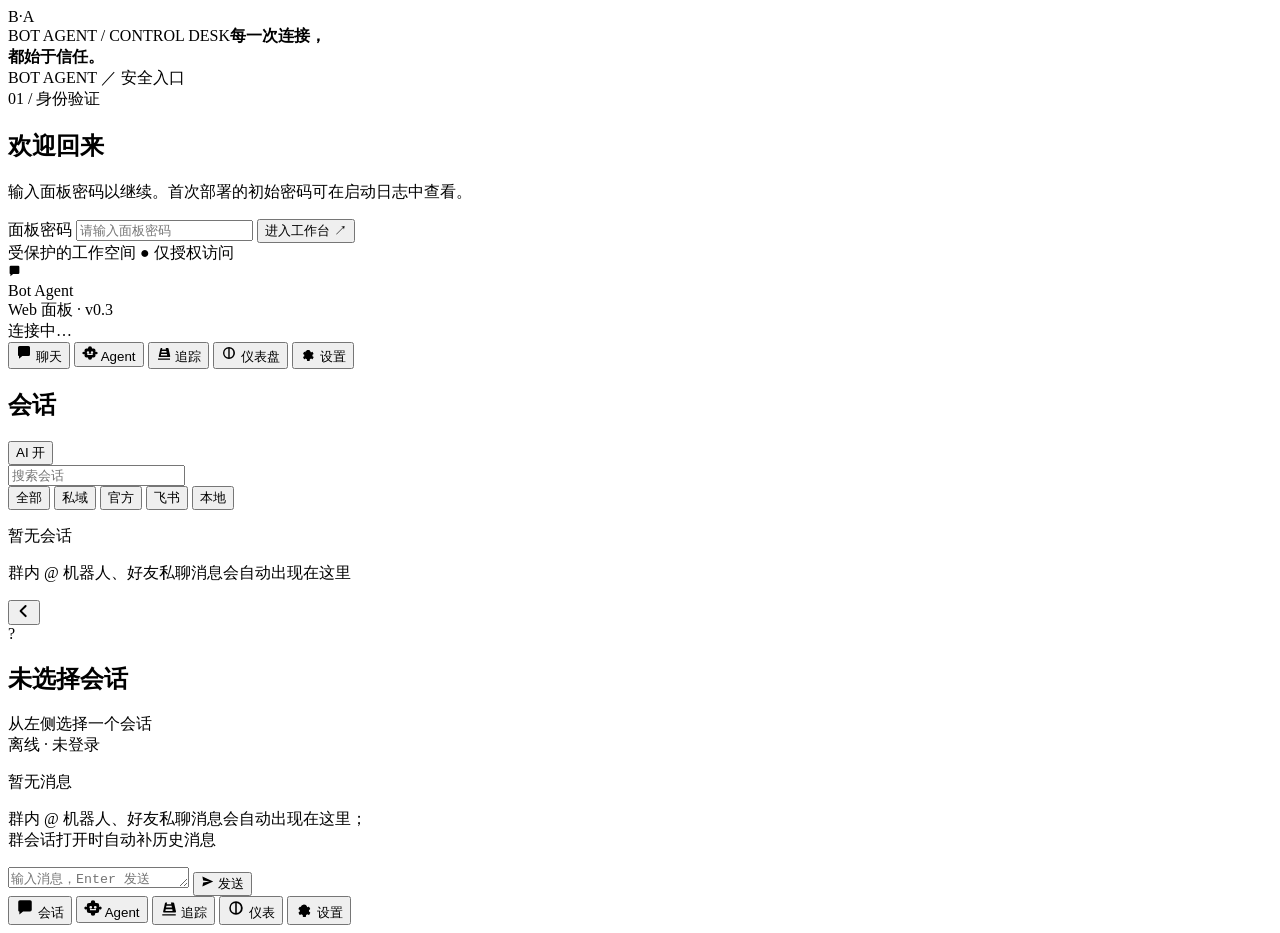
==== src/BotAgent.Headless/wwwroot/index.html @ e53e5840 "feat(ci): 全面升级 CI 探针覆盖与三切片并行端到端集成测试，并整合 MaiBot 启发式拟人与安全特性" ====
<!DOCTYPE html>
<html lang="zh-CN" data-theme="system">
<head>
<meta charset="utf-8" />
<!-- viewport-fit=cover：iPhone 刘海/小横条下也能用满屏，配合 CSS 的 env(safe-area-inset-*) -->
<meta name="viewport" content="width=device-width, initial-scale=1, viewport-fit=cover" />
<meta name="theme-color" content="#f3f3f3" media="(prefers-color-scheme: light)" />
<meta name="theme-color" content="#202020" media="(prefers-color-scheme: dark)" />
<meta name="mobile-web-app-capable" content="yes" />
<meta name="apple-mobile-web-app-capable" content="yes" />
<meta name="apple-mobile-web-app-title" content="Bot Agent" />
<title>Bot Agent</title>
<link rel="stylesheet" href="/app.css" />
<link rel="stylesheet" href="/trace.css" />
<link rel="icon" href="data:image/svg+xml,<svg xmlns='http://www.w3.org/2000/svg' viewBox='0 0 32 32'><rect width='32' height='32' rx='8' fill='%230067c0'/><svg x='7.5' y='7.5' width='17' height='17' viewBox='0 0 16 16'><path fill='%23ffffff' d='M2 2.5A1.5 1.5 0 0 1 3.5 1h9A1.5 1.5 0 0 1 14 2.5v7A1.5 1.5 0 0 1 12.5 11H6.3L3 13.7V11h-.5A1.5 1.5 0 0 1 2 9.5z'/></svg></svg>" />
</head>
<body class="auth-locked">

<section class="panel-auth" id="panelAuth" aria-label="面板登录">
  <div class="panel-auth-art" aria-hidden="true">
    <div class="panel-auth-mark">B<span>·</span>A</div>
    <div class="panel-auth-art-bottom"><span>BOT AGENT / CONTROL DESK</span><strong>每一次连接，<br>都始于信任。</strong></div>
  </div>
  <div class="panel-auth-content">
    <div class="panel-auth-brand">BOT AGENT <span>／ 安全入口</span></div>
    <div class="panel-auth-card">
      <span class="panel-auth-eyebrow" id="authStep">01 / 身份验证</span>
      <h1 id="authTitle">欢迎回来</h1>
      <p class="panel-auth-desc" id="authDescription">输入面板密码以继续。首次部署的初始密码可在启动日志中查看。</p>
      <form id="panelLoginForm" autocomplete="on">
        <label for="panelLoginPassword">面板密码</label>
        <input id="panelLoginPassword" type="password" autocomplete="current-password" required placeholder="请输入面板密码" />
        <button type="submit" class="panel-auth-submit">进入工作台 <span aria-hidden="true">↗</span></button>
      </form>
      <form id="panelForceForm" autocomplete="off" hidden>
        <label for="panelForceCurrent">当前密码</label>
        <input id="panelForceCurrent" type="password" autocomplete="current-password" required placeholder="再次输入初始密码" />
        <label for="panelForceNew">新密码 <small>至少 10 位</small></label>
        <input id="panelForceNew" type="password" autocomplete="new-password" minlength="10" maxlength="200" required placeholder="设置独有的新密码" />
        <label for="panelForceConfirm">确认新密码</label>
        <input id="panelForceConfirm" type="password" autocomplete="new-password" minlength="10" required placeholder="再次输入新密码" />
        <button type="submit" class="panel-auth-submit">更新密码并继续 <span aria-hidden="true">↗</span></button>
      </form>
      <form id="panelLegacyForm" hidden>
        <label for="panelLegacyToken">旧版访问令牌</label>
        <input id="panelLegacyToken" type="password" autocomplete="off" required placeholder="QQCHAT_PANEL_TOKEN" />
        <button type="submit" class="panel-auth-submit">使用令牌进入 <span aria-hidden="true">↗</span></button>
      </form>
      <p class="panel-auth-error" id="panelAuthError" role="alert" hidden></p>
      <button type="button" class="panel-auth-switch" id="panelAuthSwitch" hidden>使用旧版访问令牌</button>
    </div>
    <div class="panel-auth-foot">受保护的工作空间 <span>●</span> 仅授权访问</div>
  </div>
</section>

<!-- ══════════ 标题栏 ══════════ -->
<header class="titlebar">
  <div class="brand">
    <div class="brand-badge">
      <svg viewBox="0 0 16 16" width="13" height="13" aria-hidden="true">
        <path fill="currentColor" d="M2 2.5A1.5 1.5 0 0 1 3.5 1h9A1.5 1.5 0 0 1 14 2.5v7A1.5 1.5 0 0 1 12.5 11H6.3L3 13.7V11h-.5A1.5 1.5 0 0 1 2 9.5z"/>
      </svg>
    </div>
    <div class="brand-text">
      <div class="brand-title">Bot Agent</div>
      <div class="brand-sub" id="brandSub">Web 面板 · v0.3</div>
    </div>
  </div>
  <div class="titlebar-right">
    <span class="conn" id="connPill"><i class="dot" id="connDot"></i><span id="connText">连接中…</span></span>
  </div>
</header>

<div class="shell">

  <!-- ══════════ 左侧导航（窄图标栏）══════════ -->
  <nav class="navrail">
    <button class="navitem active" data-page="chat" title="聊天">
      <svg viewBox="0 0 16 16" width="16" height="16"><path fill="currentColor" d="M2 2.5A1.5 1.5 0 0 1 3.5 1h9A1.5 1.5 0 0 1 14 2.5v7A1.5 1.5 0 0 1 12.5 11H6.3L3 13.7V11h-.5A1.5 1.5 0 0 1 2 9.5z"/></svg>
      <span>聊天</span>
    </button>
    <button class="navitem" data-page="agent" title="Agent 工作台">
      <svg viewBox="0 0 16 16" width="16" height="16"><path fill="currentColor" d="M8 1.2a2 2 0 0 1 2 2v.3h1.5a2 2 0 0 1 2 2V7h.3a1.2 1.2 0 1 1 0 2h-.3v1.5a2 2 0 0 1-2 2H10v.3a2 2 0 1 1-4 0v-.3H4.5a2 2 0 0 1-2-2V9h-.3a1.2 1.2 0 1 1 0-2h.3V5.5a2 2 0 0 1 2-2H6v-.3a2 2 0 0 1 2-2m-2 5a1.2 1.2 0 1 0 0 2.4A1.2 1.2 0 0 0 6 6.2m4 0a1.2 1.2 0 1 0 0 2.4A1.2 1.2 0 0 0 10 6.2M5.3 10h5.4v-1.2H5.3z"/></svg>
      <span>Agent</span>
    </button>
    <button class="navitem" data-page="trace" title="追踪">
      <svg viewBox="0 0 16 16" width="16" height="16"><path fill="currentColor" d="M2 13.5h12v1.2H2zM3.6 12c-.5 0-.9-.4-.8-1l1.6-7.3c.1-.4.4-.7.8-.7h6.6c.4 0 .7.3.8.7L14.2 11c.1.6-.3 1-.8 1zm1.2-1.4h6.4l-.3-1.6H5.1zm.6-3h5.2l-.3-1.6H5.7zm.6-3h4l-.3-1.6h-3.4z"/></svg>
      <span>追踪</span>
    </button>
    <button class="navitem" data-page="dash" title="仪表盘">
      <svg viewBox="0 0 16 16" width="16" height="16"><path fill="currentColor" d="M2 8a6 6 0 1 0 12 0A6 6 0 0 0 2 8m1.4 0a4.6 4.6 0 0 1 3.9-4.5v9A4.6 4.6 0 0 1 3.4 8m5.3 4.5v-9a4.6 4.6 0 0 1 0 9"/></svg>
      <span>仪表盘</span>
    </button>
    <button class="navitem" data-page="settings" title="设置">
      <svg viewBox="0 0 16 16" width="16" height="16"><path fill="currentColor" d="M8 5.2A2.8 2.8 0 1 0 8 10.8 2.8 2.8 0 0 0 8 5.2m0 1.4a1.4 1.4 0 1 1 0 2.8 1.4 1.4 0 0 1 0-2.8"/><path fill="currentColor" d="m13.3 9.3-.9.5a4.5 4.5 0 0 1 0 1.4l.9.5a.6.6 0 0 1 .2.8l-.8 1.4a.6.6 0 0 1-.8.2l-.9-.5c-.4.3-.8.6-1.2.7v1a.6.6 0 0 1-.6.6H7.5a.6.6 0 0 1-.6-.6v-1a4.5 4.5 0 0 1-1.2-.7l-.9.5a.6.6 0 0 1-.8-.2l-.8-1.4a.6.6 0 0 1 .2-.8l.9-.5a4.5 4.5 0 0 1 0-1.4l-.9-.5a.6.6 0 0 1-.2-.8l.8-1.4a.6.6 0 0 1 .8-.2l.9.5c.4-.3.8-.6 1.2-.7v-1a.6.6 0 0 1 .6-.6h1.6a.6.6 0 0 1 .6.6v1c.4.1.8.4 1.2.7l.9-.5a.6.6 0 0 1 .8.2l.8 1.4a.6.6 0 0 1-.2.8"/></svg>
      <span>设置</span>
    </button>
  </nav>

  <!-- ══════════════════ 聊天页 ══════════════════ -->
  <main class="page" id="pageChat">

    <!-- 会话列表 -->
    <section class="conv-pane">
      <div class="conv-head">
        <h1>会话</h1>
        <button class="ai-toggle" id="aiToggle" title="AI 模式：开启后 Agent 自动调用模型回复消息列表里的会话">
          <span class="ai-ico" id="aiIco"></span>
          <span id="aiLabel">AI 开</span>
        </button>
      </div>

      <div class="search-wrap">
        <input type="search" id="search" placeholder="搜索会话" autocomplete="off" />
      </div>

      <!-- 多通道分块：私域、官方、飞书与本地通道 -->
      <div class="chan-tabs" id="chanTabs" role="tablist">
        <button type="button" class="chan-tab active" data-chan="all" role="tab">全部</button>
        <button type="button" class="chan-tab" data-chan="private" role="tab">私域</button>
        <button type="button" class="chan-tab" data-chan="official" role="tab" id="chanTabOfficial">官方</button>
        <button type="button" class="chan-tab" data-chan="feishu" role="tab" id="chanTabFeishu">飞书</button>
        <button type="button" class="chan-tab" data-chan="local" role="tab" id="chanTabLocal">本地</button>
      </div>
      <div class="chan-status" id="chanStatus"></div>

      <div class="conv-list" id="convList"></div>
      <div class="conv-empty" id="convEmpty">
        <p>暂无会话</p>
        <p class="sub">群内 @ 机器人、好友私聊消息会自动出现在这里</p>
      </div>
    </section>

    <div class="vdivider"></div>

    <!-- 聊天区 -->
    <section class="chat-pane">
      <div class="chat-head" id="chatHead">
        <!-- 手机端：从聊天返回会话列表（桌面端隐藏） -->
        <button class="chat-back" id="chatBack" title="返回会话列表" aria-label="返回会话列表">
          <svg viewBox="0 0 16 16" width="16" height="16"><path fill="currentColor" d="M10.3 2.3a1 1 0 0 1 0 1.4L5.9 8l4.4 4.3a1 1 0 1 1-1.4 1.4l-5-5a1 1 0 0 1 0-1.4l5-5a1 1 0 0 1 1.4 0"/></svg>
        </button>
        <div class="avatar av-38" id="hdrAvatar"><span id="hdrAvatarText">?</span></div>
        <div class="chat-head-main">
          <div class="chat-head-line">
            <h2 id="hdrName">未选择会话</h2>
            <span class="kind-tag" id="hdrKindTag" hidden>群聊</span>
          </div>
          <div class="meta" id="hdrMeta">从左侧选择一个会话</div>
        </div>
        <div class="chat-head-status">
          <i class="dot" id="hdrDot"></i>
          <span id="hdrStatus">离线 · 未登录</span>
        </div>
      </div>

      <!-- ══ 扫码登录卡片：QQ 未登录时自动出现，登录成功后自动消失 ══
           二维码直接显示在面板里，登录状态与面板状态保持同步。 -->
      <div class="login-card" id="loginCard" hidden>
        <div class="login-qr">
          <img id="loginQrImg" alt="QQ 登录二维码" hidden />
          <div class="login-qr-state" id="loginQrState">正在获取二维码…</div>
        </div>
        <div class="login-body">
          <h3 id="loginTitle">QQ 未登录 · 扫码即可上线</h3>
          <p class="login-msg" id="loginMsg">用手机 QQ 扫左侧二维码登录机器人账号。二维码会自动换新，登录成功后本卡片自动消失。</p>
          <div class="login-actions">
            <button class="accent-btn" id="loginRefresh">换一张二维码</button>
            <button class="ghost-btn" id="loginCollapse">收起</button>
          </div>
          <p class="login-url" id="loginUrlRow" hidden>扫不动？把这条链接粘到任意二维码生成器里再扫：<code id="loginUrl"></code></p>
        </div>
      </div>

      <div class="msg-scroll" id="msgScroll">
        <div class="msg-list" id="msgList"></div>
        <div class="chat-empty" id="chatEmpty">
          <p>暂无消息</p>
          <p class="sub">群内 @ 机器人、好友私聊消息会自动出现在这里；<br />群会话打开时自动补历史消息</p>
        </div>
      </div>

      <div class="thinking" id="thinking" hidden>
        <i class="dot"></i><span id="thinkingText">AI 正在思考…</span>
      </div>

      <div class="composer">
        <textarea id="input" rows="1" placeholder="输入消息，Enter 发送（Shift+Enter 换行）"></textarea>
        <button class="accent-btn" id="sendBtn">
          <svg viewBox="0 0 16 16" width="13" height="13"><path fill="currentColor" d="M1.7 14.3 15 8 1.7 1.7l.9 5.1 8.1 1.2-8.1 1.2z"/></svg>
          <span>发送</span>
        </button>
      </div>
    </section>
  </main>

  <!-- ══════════════════ Agent 工作台 ══════════════════ -->
  <main class="page page-column agent-page" id="pageAgent" hidden>
    <div class="agent-topbar">
      <div>
        <div class="eyebrow">AGENT WORKSPACE</div>
        <h1>Agent 工作台</h1>
        <p class="page-desc">把会话作为工作区主体：选择、追问、回看；面板任务不会自动回发到 QQ。</p>
      </div>
      <div class="agent-top-actions">
        <button class="icon-btn agent-mobile-trigger" id="agentSessionsToggle" type="button" title="打开会话列表" aria-label="打开会话列表">☰</button>
        <span class="agent-live-pill" id="agentLivePill"><i class="status-dot"></i><span>状态未知</span></span>
        <button class="btn" id="agentRefresh" type="button">刷新状态</button>
        <button class="icon-btn" id="agentInspectorToggle" type="button" title="打开运行详情" aria-label="打开运行详情">ⓘ</button>
      </div>
    </div>
    <div class="agent-grid">
      <aside class="agent-sessions panel-surface" id="agentSessionsPane" aria-label="Agent 会话列表">
        <div class="agent-panel-head">
          <div>
            <div class="panel-kicker">SESSIONS</div>
            <h2>Agent 会话</h2>
          </div>
          <div class="agent-session-head-actions">
            <span class="count-badge" id="agentSessionCount">0</span>
            <button class="icon-btn" id="agentNewSession" type="button" title="新建本页会话" aria-label="新建本页会话">＋</button>
          </div>
        </div>
        <div class="agent-session-search-row">
          <input id="agentSessionSearch" type="search" placeholder="搜索标题或来源…" aria-label="搜索 Agent 会话" />
        </div>
        <div class="agent-filter-row">
          <select id="agentSourceFilter" aria-label="按来源筛选">
            <option value="all">全部来源</option>
            <option value="panel">面板</option>
            <option value="private">私域</option>
            <option value="official">官方</option>
          </select>
          <select id="agentBackendFilter" aria-label="按后端筛选">
            <option value="all">全部后端</option>
            <option value="server">服务器</option>
            <option value="host">外部设备</option>
          </select>
          <select id="agentSessionStateFilter" aria-label="按状态筛选">
            <option value="all">全部状态</option>
            <option value="current">当前会话</option>
            <option value="active">有运行记录</option>
          </select>
        </div>
        <div class="agent-session-list" id="agentSessionList">
          <div class="agent-empty">正在读取会话…</div>
        </div>
        <p class="agent-privacy-note">列表只展示标题、来源、更新时间和状态；历史正文只在中间工作区呈现。</p>
      </aside>
       <div class="agent-resizer agent-sessions-resizer" id="agentSessionsResizer" role="separator" tabindex="0" aria-orientation="vertical" aria-label="调整会话列表宽度" aria-valuemin="190" aria-valuemax="420" aria-valuenow="220" title="拖动调整会话列表宽度"></div>


      <section class="agent-run panel-surface">
        <div class="agent-panel-head agent-run-head">
          <div>
            <div class="panel-kicker">CONVERSATION</div>
            <h2>对话工作区</h2>
            <p class="agent-session-context" id="agentSessionContext">面板草稿 · 新会话</p>
          </div>
          <div class="agent-run-head-actions">
            <span class="agent-run-state" id="agentRunState">待命</span>
            <button class="icon-btn agent-desktop-inspector-trigger" id="agentInspectorInline" type="button" title="查看运行详情" aria-label="查看运行详情">ⓘ</button>
          </div>
        </div>
        <div class="agent-capability-note" id="agentCapabilityNote">当前使用兼容的单次测试入口；本页会保留多轮展示，但正式会话续接与刷新恢复需以后端会话契约为准。</div>
        <div class="agent-message-stream" id="agentMessageStream" aria-live="polite">
          <div class="agent-conversation-empty" id="agentConversationEmpty">
            <div class="agent-empty-mark">↗</div>
            <strong>从一条任务开始</strong>
            <span>描述目标、约束和验收方式，Agent 会在这里返回执行结果。</span>
          </div>
          <!-- 保留现有结果字段作为无障碍/探针兼容节点，用户界面由上方消息流呈现。 -->
          <div class="agent-result-card legacy-result-card" id="agentResultCard" hidden aria-hidden="true">
            <h3 id="agentResultTitle">最近一次执行</h3>
            <div id="agentResultMeta"></div>
            <pre id="agentResultText"></pre>
            <button class="btn small" id="agentTraceBtn" type="button" hidden>查看追踪</button>
          </div>
        </div>
        <div class="agent-compose-card" id="agentComposeCard">
           <div class="agent-resizer agent-composer-resizer" id="agentComposerResizer" role="separator" tabindex="0" aria-orientation="horizontal" aria-label="调整消息输入区高度" aria-valuemin="190" aria-valuemax="560" aria-valuenow="260" title="拖动调整消息输入区高度"></div>
           <div class="agent-compose-head">
            <label class="agent-field-label" for="agentWorkbenchPrompt">新消息</label>
            <span class="agent-compose-route" id="agentComposeRoute">面板测试入口 · 上下文未接通</span>
          </div>
          <textarea id="agentWorkbenchPrompt" rows="3" maxlength="2000" placeholder="继续追问，或描述一个明确、可验证的任务…"></textarea>
          <div class="agent-compose-meta">
            <span id="agentPromptCount">0 / 2000</span>
            <span>Enter 发送 · Shift+Enter 换行</span>
          </div>
            <div class="agent-command-bar" aria-label="任务工具栏">
              <details class="agent-live-config">
               <summary><span>运行配置</span><small id="agentConfigNote">配置已与服务端同步</small></summary>
               <div class="agent-config-panel">
                 <div class="agent-config-head">
                   <div>
                     <div class="panel-kicker">LIVE CONFIG</div>
                     <strong>本次任务使用的后端与目录</strong>
                   </div>
                   <button class="btn small" id="agentConfigSave" type="button">保存配置</button>
                 </div>
                 <div class="agent-config-grid">
                    <label class="agent-config-field">
                      <span>默认后端</span>
                      <select id="agentDefaultTarget">
                       <option value="auto">自动选择</option>
                       <option value="server">服务器 Agent</option>
                        <option value="host">外部 Agent</option>
                      </select>
                    </label>
                    <label class="agent-config-field agent-workdir-field">
                      <span>外部 Agent 工作目录</span>
                      <input id="agentExternalWorkdir" type="text" placeholder="例如：E:/shorttime" />
                   </label>
                   <label class="agent-config-field agent-workdir-field">
                      <span>服务器 Agent 工作目录</span>
                      <input id="agentServerWorkdir" type="text" placeholder="例如：/data/agent" />
                    </label>
                  </div>
                  <div class="agent-permission-panel">
                    <div class="agent-permission-head">
                      <div>
                        <strong>执行权限</strong>
                        <small>只影响服务器 Agent；外部设备权限仍以设备自身配置为准。</small>
                      </div>
                      <select id="agentPermissionPreset" aria-label="Agent 权限预设">
                        <option value="safe">只读安全档</option>
                        <option value="workspace">工作区档</option>
                        <option value="full">全开档</option>
                        <option value="custom">自定义</option>
                      </select>
                    </div>
                    <div class="agent-permission-grid" id="agentPermissionGrid">
                      <label><input type="checkbox" id="agentPermissionBash" /><span>执行命令</span></label>
                      <label><input type="checkbox" id="agentPermissionRead" /><span>读取文件</span></label>
                      <label><input type="checkbox" id="agentPermissionWrite" /><span>写入文件</span></label>
                      <label><input type="checkbox" id="agentPermissionFetch" /><span>抓取网页</span></label>
                      <label><input type="checkbox" id="agentPermissionQq" /><span>QQ 动作</span></label>
                      <label class="is-danger"><input type="checkbox" id="agentPermissionDocker" /><span>Docker 高权限</span></label>
                    </div>
                    <small class="agent-permission-note">Docker 受服务端第二把锁保护；QQ 动作还要通过设置页的动作白名单。</small>
                  </div>
                  <div class="agent-config-foot">
                    <label class="agent-toggle-row">
                      <input type="checkbox" id="agentApprovalsToggle" />
                      <span class="switch"></span>
                      <span>启用面板审批</span>
                    </label>
                    <label class="agent-toggle-row">
                      <input type="checkbox" id="agentContextToggle" />
                      <span class="switch"></span>
                      <span>记住上下文</span>
                    </label>
                    <label class="agent-toggle-row">
                      <input type="checkbox" id="agentActionDetailsToggle" />
                      <span class="switch"></span>
                      <span>显示动作补充描述</span>
                    </label>
                    <span class="agent-config-note">保存后对新任务生效，运行中的任务不受影响。</span>
                  </div>
                </div>
              </details>
              <div class="agent-quick-controls">
                <label class="agent-select-wrap"><span>本次后端</span>
                  <select id="agentWorkbenchTarget">
                    <option value="server">服务器 Agent</option>
                    <option value="host">外部设备</option>
                  </select>
                </label>
                <label class="agent-select-wrap agent-model-quick"><span>模型 <small id="agentModelSource">等待拉取</small></span>
                  <span class="agent-model-control">
                    <select id="agentModelSelect" aria-label="选择当前 Agent 模型">
                      <option value="">先选择执行后端</option>
                    </select>
                    <button class="icon-btn" id="agentModelRefresh" type="button" title="从对应供应商刷新模型列表">↻</button>
                  </span>
                </label>
                <label class="agent-select-wrap agent-reasoning-quick"><span>推理强度</span>
                  <select id="agentReasoningSelect" aria-label="选择 Agent 推理强度档位"></select>
                </label>
              </div>
              <div class="agent-run-controls">
                <label class="agent-select-wrap"><span>超时</span>
                  <select id="agentWorkbenchTimeout">
                   <option value="60">60 秒</option>
                   <option value="180" selected>180 秒</option>
                   <option value="300">300 秒</option>
                   <option value="600">600 秒</option>
                 </select>
               </label>
               <button class="accent-btn agent-send-btn" id="agentWorkbenchSend" type="button">发送任务</button>
             </div>
             <div class="agent-safety-hint" id="agentSafetyHint">正在读取连接与权限状态…</div>
        </div>
      </section>

      <aside class="agent-inspector panel-surface" id="agentInspectorPane" aria-label="运行上下文">
        <div class="agent-panel-head">
          <div>
            <div class="panel-kicker">RUNTIME</div>
            <h2>运行上下文</h2>
          </div>
          <button class="icon-btn" id="agentSettingsBtn" type="button" title="打开设置" aria-label="打开设置">↗</button><button class="icon-btn" id="agentInspectorClose" type="button" title="关闭运行详情" aria-label="关闭运行详情">×</button>
        </div>
        <div class="agent-context-status" id="agentContextStatus"></div>
        <div class="agent-metric-grid" id="agentMetricGrid"></div>
        <div class="agent-detail-list" id="agentDetailList"></div>
        <div class="agent-approval-box" id="agentApprovalBox"></div>
      </aside>
    </div>
    <div class="agent-drawer-backdrop" id="agentDrawerBackdrop" hidden></div>
  </main>
  <!-- ══════════════════ 设置页 ══════════════════ -->
  <main class="page page-column" id="pageSettings" hidden>
    <!-- 分节导航：卡片一多就得滑半天，这里一键跳过去（胶囊由 app.js 按卡片标题自动生成） -->
    <nav class="section-nav" id="settingsNav" aria-label="设置分节导航"></nav>

    <div class="settings-scroll">
      <div class="settings-inner">
        <h1 class="page-title">设置</h1>
        <p class="page-desc">
          密钥与通道地址由容器环境变量提供（下方只读）；<b>人设、白名单、节奏等归本页管理</b>，保存后按对应设置生效。
        </p>

        <div class="card password-settings" id="panelPasswordSettings" data-category="other">
          <div class="card-head">
            <h3>面板访问安全</h3>
            <p>修改用于登录工作台的密码。修改后其他已登录设备需要重新验证。</p>
          </div>
          <form id="panelPasswordForm" class="password-settings-form" autocomplete="off">
            <label>当前密码<input id="panelPasswordCurrent" type="password" autocomplete="current-password" required placeholder="输入当前密码" /></label>
            <label>新密码<input id="panelPasswordNew" type="password" autocomplete="new-password" minlength="10" maxlength="200" required placeholder="至少 10 位" /></label>
            <label>确认新密码<input id="panelPasswordConfirm" type="password" autocomplete="new-password" minlength="10" maxlength="200" required placeholder="再次输入新密码" /></label>
            <button class="accent-btn" type="submit">修改面板密码</button>
            <span id="panelPasswordNotice" role="status"></span>
          </form>
        </div>

        <!-- 模型工作区：沿用现有设置接口，按运行上下文切换，不引入新的供应商存储协议。 -->
        <div class="card model-studio-card" id="modelSettingsCard" data-category="model">
          <div class="card-head">
            <h3>模型</h3>
            <p>按运行上下文管理模型。供应商名称由 Base URL 自动识别，密钥由服务端安全保存，界面只显示掩码。</p>
          </div>

          <div class="model-studio">
            <aside class="model-catalog" aria-label="模型配置列表">
              <div class="model-catalog-label">配置上下文</div>
              <div class="model-provider-list" id="modelProviderList">
                <button class="model-provider-item active" type="button" data-model-context="chat">
                  <span class="model-provider-icon">◈</span>
                  <span class="model-provider-copy"><b id="modelChatProviderLabel">聊天模型</b><small id="modelChatModelLabel">正在读取…</small></span>
                  <span class="model-provider-mark">主</span>
                </button>
                <button class="model-provider-item" type="button" data-model-context="server">
                  <span class="model-provider-icon">▣</span>
                  <span class="model-provider-copy"><b id="modelServerProviderLabel">服务器 Agent</b><small id="modelServerModelLabel">跟随聊天配置</small></span>
                  <span class="model-provider-mark">S</span>
                </button>
                <button class="model-provider-item" type="button" data-model-context="host">
                  <span class="model-provider-icon">⌁</span>
                  <span class="model-provider-copy"><b>外部设备 Agent</b><small id="modelHostModelLabel">设备默认模型</small></span>
                  <span class="model-provider-mark">H</span>
                </button>
              </div>
              <div class="model-catalog-foot">供应商由接口地址确定；当前配置仍通过统一的设置保存。</div>
            </aside>

            <section class="model-editor" aria-live="polite">
              <div class="model-editor-head">
                <div>
                  <div class="panel-kicker">MODEL CONFIGURATION</div>
                  <h4 id="modelEditorTitle">聊天模型</h4>
                  <p id="modelEditorSubtitle">OpenAI 兼容接口 · 主模型</p>
                </div>
                <span class="model-editor-state" id="modelEditorState">已加载</span>
              </div>

              <div class="model-editor-pane" id="modelChatPane">
                <div class="model-section-title">供应商</div>
                <div class="model-provider-summary">
                  <span class="model-provider-summary-icon">◎</span>
                  <span><b id="modelChatProviderName">未配置接口</b><small id="modelChatProviderSource">等待读取</small></span>
                </div>
                <div class="grid-2 model-field-grid">
                  <div class="field">
                    <label>Base URL<span class="hint" id="baseUrlSrc"></span></label>
                    <input type="text" id="setBaseUrl" placeholder="https://api.openai.com/v1" />
                  </div>
                  <div class="field">
                    <label>API Key<span class="hint" id="apiKeySrc"></span></label>
                    <input type="password" id="setApiKey" placeholder="填新密钥；留空 = 不改" autocomplete="new-password" />
                    <button class="ghost-btn inline" id="clearApiKey" type="button">清除密钥</button>
                  </div>
                </div>

                <div class="model-section-title model-section-title-spaced">模型</div>
                <div class="grid-2 model-field-grid">
                  <div class="field">
                    <label>模型 ID<span class="hint" id="modelSrc"></span></label>
                    <input type="text" id="setModel" placeholder="供应商支持的模型 ID" />
                  </div>
                  <div class="field model-readonly-field">
                    <label>当前用途</label>
                    <div class="model-readonly-value">聊天回复、标题、画像与多媒体理解</div>
                  </div>
                </div>

                <div class="model-capability-row">
                  <span class="model-section-title">能力</span>
                  <span class="model-capability-tag">文本输入</span>
                  <span class="model-capability-tag">工具调用</span>
                  <span class="model-capability-note">能力由当前接口和模型实际响应决定</span>
                </div>

                <details class="model-advanced" open>
                  <summary>高级设置</summary>
                  <div class="model-advanced-body">
                    <div class="field">
                      <label class="switch-row">
                        <input type="checkbox" id="setFastReply" />
                        <span class="switch"></span>
                        <span>启用快速回复</span>
                      </label>
                      <span class="hint">聊天回复改用轻量模型；标题、画像和多媒体理解仍使用主模型。</span>
                    </div>
                    <div class="grid-2 model-field-grid">
                      <div class="field">
                        <label>快速档模型<span class="hint">启用快速回复时使用</span></label>
                        <input type="text" id="setFastModel" placeholder="轻量模型名，留空则不启用" />
                      </div>
                      <div class="field">
                        <label>单次输出上限<span class="hint">MaxTokens</span></label>
                        <input type="number" id="setMaxTokens" min="64" max="32000" step="64" />
                      </div>
                    </div>
                  </div>
                </details>
              </div>

              <div class="model-editor-pane" id="modelServerPane" hidden>
                <div class="model-section-title">服务器 Agent 模型</div>
                <p class="model-pane-note">服务器 Agent 默认跟随聊天模型，也可以使用独立的 OpenAI 兼容接口。</p>
                <div class="grid-2 model-field-grid">
                  <div class="field">
                    <label>Base URL<span class="hint">留空 = 跟随聊天模型</span></label>
                    <input type="text" id="setAgentServerBaseUrl" placeholder="留空 = 跟随聊天模型" />
                  </div>
                  <div class="field">
                    <label>API Key<span class="hint" id="agentServerKeySrc"></span></label>
                    <input type="password" id="setAgentServerKey" placeholder="填新密钥；留空 = 不改" autocomplete="new-password" />
                    <button class="ghost-btn inline" id="clearAgentServerKey" type="button">清除密钥</button>
                  </div>
                </div>
                 <div class="field">
                   <label>模型 ID<span class="hint">从对应接口拉取可选模型</span></label>
                   <div class="model-inline-control">
                     <input type="text" id="setAgentServerModel" placeholder="留空 = 跟聊天模型" />
                     <button class="ghost-btn" id="agentServerModelsGo" type="button">拉取模型</button>
                   </div>
                 </div>
                 <select id="agentServerModelPick" class="model-picker" aria-label="服务器 Agent 模型列表" hidden></select>
                  <div class="grid-2 model-field-grid agent-reasoning-settings">
                    <div class="field">
                      <label>默认推理强度<span class="hint">auto 不发送额外参数，兼容性最好</span></label>
                      <select id="setAgentReasoningEffort"></select>
                    </div>
                    <div class="field">
                      <label>可选推理档位<span class="hint">每行一个值；可添加供应商支持的自定义档位</span></label>
                      <textarea id="setAgentReasoningLevels" rows="4" placeholder="auto&#10;none&#10;minimal&#10;low&#10;medium&#10;high&#10;xhigh"></textarea>
                    </div>
                  </div>
                 <div class="model-provider-summary model-provider-summary-subtle">
                  <span class="model-provider-summary-icon">▣</span>
                  <span><b id="modelServerProviderName">跟随聊天接口</b><small id="modelServerProviderSource">模型列表来自当前有效接口</small></span>
                </div>
              </div>

              <div class="model-editor-pane" id="modelHostPane" hidden>
                <div class="model-section-title">外部设备 Agent 模型</div>
                <p class="model-pane-note">模型由外部设备上的 pi 上报；工作目录和设备连接仍在 Agent 配置区管理。</p>
                <div class="field">
                  <label>默认模型<span class="hint">留空 = 使用设备自己的默认模型</span></label>
                  <div class="model-inline-control">
                    <select id="setAgentModel"><option value="">（使用设备默认）</option></select>
                    <button class="ghost-btn" id="agentHostModelsGo" type="button">刷新列表</button>
                  </div>
                </div>
                <div class="model-provider-summary model-provider-summary-subtle">
                  <span class="model-provider-summary-icon">⌁</span>
                  <span><b>外部设备</b><small id="modelHostProviderSource">需要设备在线才能拉取模型</small></span>
                </div>
              </div>
            </section>
          </div>
        </div>

        <!-- QQ 私域通道 (NapCat) -->
        <div class="card" id="napcatCard" data-category="channel">
          <div class="card-head">
            <h3>QQ 私域通道 (NapCat)</h3>
            <p>连接信息由容器环境变量提供；白名单归本页所有，保存即生效。</p>
          </div>

          <div class="status-bar" id="napcatBar">
            <div class="status-bar-title" id="napcatTitle">检测中…</div>
            <div class="status-bar-msg" id="napcatMsg"></div>
            <button class="ghost-btn inline" id="napcatLoginBtn" hidden>在面板里扫码登录</button>
          </div>

          <div class="field">
            <label>协议</label>
            <input type="text" id="setProtocol" readonly />
          </div>
          <div class="field">
            <label>协议端地址</label>
            <input type="text" id="setAddress" readonly />
          </div>
          <div class="field">
            <label>AccessToken</label>
            <input type="text" id="setToken" readonly />
          </div>
          <div class="field">
            <label>机器人 QQ 号</label>
            <input type="text" id="setUin" readonly />
          </div>

          <div class="field">
            <label>白名单管理</label>
            <p class="path-hint">💡 <b>已全集成至「平台实例策略」</b>：QQ 私域的群聊白名单与私聊白名单已统一收敛至页面下方的「平台实例策略」卡片集中配置，各通道独立治理、互不串台。</p>
            <div style="display:none" aria-hidden="true">
              <textarea id="setWhitelistGroups" rows="3" placeholder="例如：&#10;10001&#10;20002（留空 = 使用共用名单；共用名单也空 = 忽略全部）"></textarea>
              <textarea id="setWhitelistPrivates" rows="3" placeholder="例如：&#10;30001（留空 = 使用共用名单；共用名单也空 = 忽略全部）与群聊名单各管各的"></textarea>
              <textarea id="setWhitelist" rows="2" placeholder="留空表示不设置共用名单"></textarea>
              <span id="whitelistLegacyHint">群聊或私聊名单留空时，会使用这份共用名单</span>
            </div>
          </div>
        </div>

        <!-- QQ 官方通道 (开放平台) -->
        <div class="card" id="officialCard" data-category="channel">
          <div class="card-head">
            <h3>QQ 官方通道 (开放平台)</h3>
            <p>与上面那条<b>私域</b>通道（自建 NapCat）<b>并存</b>：官方这条走开放平台的机器人，用户是 openid。
              两边的会话、上下文、人设、白名单<b>完全隔离</b>（会话 key 带 <code>official:</code> 前缀），互不串台。
              开启前先在开放平台把服务器的<b>出口 IP</b> 加进白名单；密钥（Secret）不在这里填 —— 它只从环境变量读。</p>
          </div>

          <label class="switch-row">
            <input type="checkbox" id="setOfficialEnabled" />
            <span class="switch"></span>
            <span>启用官方通道<span class="hint" id="officialStateHint">保存后点下面的按钮重启生效</span></span>
          </label>

          <p class="path-hint" id="officialConversationList">官方通道见过的会话会列在这里，点一下即可查看别名号。</p>

          <div class="grid-2">
            <div class="field">
              <label>AppID<span class="hint">开放平台机器人页上的 AppID（写在这里不敏感）</span></label>
              <input type="text" id="setOfficialAppId" maxlength="40" placeholder="102xxxxxx" />
            </div>
            <div class="field">
              <label>AppSecret<span class="hint">存密钥库、只回显掩码（与 TTS 密钥同规矩）；<b>留空 = 不改</b>。环境变量优先，改了要重启才生效（下面有一键重启）</span></label>
              <input type="password" id="setOfficialAppSecret" maxlength="200" placeholder="还没配，在这里填一个（留空 = 不改）" autocomplete="off" />
            </div>
            <div class="field">
              <label>环境<span class="hint">沙箱只能收/发<b>沙箱群与沙箱单聊</b>（调试用）—— <b>正式群里 @ 它不会有任何反应</b>：平台不推送，日志里也不会出现任何行。要在正式群用，把这里取消勾选后重启</span></label>
              <label class="switch-row"><input type="checkbox" id="setOfficialSandbox" /><span class="switch"></span><span>用沙箱环境</span></label>
            </div>
            <div class="field">
              <label>白名单管理</label>
              <p class="path-hint">💡 <b>已全集成至「平台实例策略」</b>：官方通道群聊与单聊白名单（别名号）已统一在下方的「平台实例策略」集中管理，留空默认全部接受。</p>
              <input type="hidden" id="setOfficialWhitelistGroups" />
              <input type="hidden" id="setOfficialWhitelistPrivates" />
            </div>
          </div>

          <p class="path-hint" id="officialHint">设了 <code>QQCHAT_OFFICIAL_APP_SECRET</code> 才会真的连上去；没配就是“开关开着但连不上”，启动日志里会直说。</p>

          <!-- 一键重启：改完「重启才生效」的东西（官方通道凭据、容器级挂载…）不用再开 SSH。
               做法是让进程退出、由容器重启策略把它拉起来；页面会自己等它回来。 -->
          <div class="field">
            <button type="button" id="restartBtn" class="btn-secondary">⟳ 一键重启机器人</button>
            <span class="path-hint" id="restartHint">改了 AppID / 环境 / 白名单后点一下：几秒内自己回来（页面会等它）。容器挂了也不怕——重启策略会拉起它。</span>
          </div>
        </div>

        <!-- 飞书通道 -->
        <div class="card" id="feishuCard" data-category="channel">
          <div class="card-head">
            <h3>飞书通道</h3>
            <p>通过飞书开放平台机器人应用接入：事件订阅走 Webhook（<code>POST /api/webhooks/feishu</code>），回复通过飞书开放平台 REST API 投递。
              与 QQ 平台<b>通道严格隔离</b>（会话 key 带 <code>feishu:</code> 前缀）。
              在飞书开放平台「事件与回调」配置请求网址为本服务地址，并订阅 <code>im.message.receive_v1</code> 消息接收事件。</p>
          </div>

          <label class="switch-row">
            <input type="checkbox" id="setFeishuEnabled" />
            <span class="switch"></span>
            <span>启用飞书通道<span class="hint" id="feishuStateHint">保存后点下方的「一键重启」生效</span></span>
          </label>

          <p class="path-hint" id="feishuWebhookUrlHint">Webhook 入口地址：<code>/api/webhooks/feishu</code>（支持 URL verification challenge 自动应答、请求签名防伪与 1MB 防护）。</p>

          <div class="grid-2">
            <div class="field">
              <label>App ID (cli_xxx)<span class="hint">飞书开放平台应用凭据中的 App ID</span></label>
              <input type="text" id="setFeishuAppId" maxlength="64" placeholder="cli_xxxxxxxx" />
            </div>
            <div class="field">
              <label>App Secret<span class="hint">存密钥库、回显掩码；<b>留空 = 不改</b>。环境变量优先，改了重启生效</span></label>
              <input type="password" id="setFeishuAppSecret" maxlength="200" placeholder="还没配，在这里填一个（留空 = 不改）" autocomplete="off" />
            </div>
            <div class="field">
              <label>Verification Token<span class="hint">飞书开放平台事件订阅的 Verification Token</span></label>
              <input type="text" id="setFeishuVerificationToken" maxlength="128" placeholder="事件订阅中的 Verification Token" />
            </div>
            <div class="field">
              <label>Encrypt Key (加密策略密钥)<span class="hint">可选；飞书开放平台事件订阅如果开启了加密则必填，留空表示不解密</span></label>
              <input type="password" id="setFeishuEncryptKey" maxlength="200" placeholder="未开启加密可留空（留空 = 不改）" autocomplete="off" />
            </div>
            <div class="field">
              <label>白名单管理</label>
              <p class="path-hint">💡 <b>已全集成至「平台实例策略」</b>：飞书的群聊白名单（<code>chat_id</code>）与单聊白名单（<code>open_id</code>）已统一在下方的「平台实例策略」卡片中按群和私聊分别管理。</p>
              <input type="hidden" id="setFeishuWhitelist" />
            </div>
            <div class="field">
              <label>API Base URL<span class="hint">默认官方开放平台地址 <code>https://open.feishu.cn</code>（专有云或测试可改）</span></label>
              <input type="text" id="setFeishuApiBase" maxlength="256" placeholder="https://open.feishu.cn" />
            </div>
          </div>
        </div>

        <!-- 本地通道 -->
        <div class="card" id="localCard" data-category="channel">
          <div class="card-head">
            <h3>本地通道</h3>
            <p>通过 HTTP 接口 <code>POST /api/local/message</code> 注入会话，与私域、官方和飞书通道<b>严格通道隔离</b>（会话 key 带 <code>local:</code> 前缀，专属 7e15 号段）。
              回复落在内存出箱中，不碰外部网络。白名单已统一收敛至下方的「平台实例策略」集中管理。</p>
          </div>

          <label class="switch-row">
            <span class="chan-badge chan-local" style="margin-right:8px">本地</span>
            <span>本地通道状态：<span id="localStateHint" class="hint">未启用（在下方「平台实例策略」为本地通道配置允许的短 ID 并重启后生效）</span></span>
          </label>

          <p class="path-hint">本地通道接口地址：<code>/api/local/message</code>（需携带面板认证令牌 <code>token=...</code> 或 <code>X-Panel-Token</code> 头）。</p>
          <div class="field">
            <a href="/playground.html" target="_blank" class="btn-secondary" style="display:inline-block;text-decoration:none;padding:8px 16px;font-size:13px;border-radius:6px">🧪 打开交互演练场 (Playground)</a>
            <span class="path-hint">演练场提供完整的六步治理节点时间轴可视化与端到端模拟测试。</span>
          </div>
        </div>

        <!-- 平台实例策略 -->
        <div class="card" id="platformPoliciesCard" data-category="channel">
          <div class="card-head">
            <h3>平台实例策略</h3>
            <p>按平台与账号实例分别控制聊天入口、白名单和功能覆盖；连接凭据仍由各平台自己的安全配置管理。</p>
          </div>
          <div id="platformPolicyRows" class="platform-policy-list"></div>
          <p class="path-hint" id="platformPolicyEmpty">正在读取已注册的平台实例。</p>
        </div>

        <!-- 面板一键部署（管理员 2026-09-18：“面板有没有提供一键部署”） -->
        <div class="card" id="deployCard" data-category="other">
          <div class="card-head">
            <h3>一键部署</h3>
            <p>把新的 <code>app.tar.gz</code>（发布产物）交给服务器重建镜像并替换机器人容器；
               部署前会自动把当前镜像存成 <code>qqchat-agent:prev</code>，出问题可以一键回滚。
               上传/拉取都要先打开上面那个「面板一键部署」开关（默认关）。</p>
          </div>

          <pre id="deployStatus" class="path-hint" style="white-space:pre-wrap;max-height:120px;overflow:auto">读取中…</pre>

          <div class="sticker-actions">
            <input type="file" id="deployUpload" accept=".gz,.tar.gz" />
            <button class="ghost-btn" id="deployUploadGo">上传并部署</button>
          </div>

          <div class="sticker-actions">
            <input type="text" id="deployUrl" placeholder="产物地址（https://…/app.tar.gz；记住后以后一键拉）" style="flex:1" />
            <button class="ghost-btn" id="deployUrlGo">从地址部署</button>
            <button class="ghost-btn" id="deployRollbackGo">回滚上一个镜像</button>
          </div>

          <pre id="deployLog" class="path-hint" style="white-space:pre-wrap;max-height:200px;overflow:auto;display:none"></pre>
        </div>

        <!-- 每日 Token 配额 -->
        <div class="card" id="quotaCard" data-category="model">
          <div class="card-head">
            <h3>每日 Token 配额</h3>
            <p>按平台与会话来源隔离的 UTC 日预算；只控制每日总量，单次回复上限仍由模型设置里的 <code>maxTokens</code> 控制。</p>
          </div>

          <!-- 平台划分切换栏与多平台显现 -->
          <div class="chan-tabs" id="quotaChanTabs" role="tablist" style="margin-bottom:12px;padding:0;">
            <button class="chan-tab active" data-quota-chan="all" id="quotaTabAll" type="button">全部 <span class="badge-count" id="quotaCountAll">0</span></button>
            <button class="chan-tab" data-quota-chan="private" id="quotaTabPrivate" type="button">QQ 私域 <span class="badge-count" id="quotaCountPrivate">0</span></button>
            <button class="chan-tab" data-quota-chan="official" id="quotaTabOfficial" type="button">QQ 官方 <span class="badge-count" id="quotaCountOfficial">0</span></button>
            <button class="chan-tab" data-quota-chan="feishu" id="quotaTabFeishu" type="button">飞书 <span class="badge-count" id="quotaCountFeishu">0</span></button>
            <button class="chan-tab" data-quota-chan="local" id="quotaTabLocal" type="button">本地通道 <span class="badge-count" id="quotaCountLocal">0</span></button>
          </div>

          <div class="grid-2">
            <div class="field">
              <label for="quotaTenant">会话租户</label>
              <select id="quotaTenant" disabled>
                <option value="">暂无已登记会话</option>
              </select>
            </div>
            <div class="field">
              <label for="quotaDailyLimit">每日上限 <span class="hint">1 - 1,000,000,000 Token</span></label>
              <input type="number" id="quotaDailyLimit" min="1" max="1000000000" step="1" disabled />
            </div>
          </div>
          <div class="quota-readouts" aria-live="polite">
            <div class="quota-readout"><span>所属平台</span><strong id="quotaPlatform">—</strong></div>
            <div class="quota-readout"><span>已用总量</span><strong id="quotaUsedTokens">—</strong></div>
            <div class="quota-readout"><span>剩余</span><strong id="quotaRemainingTokens">—</strong></div>
            <div class="quota-readout"><span>Prompt / Completion</span><strong id="quotaTokenSplit">—</strong></div>
            <div class="quota-readout"><span>重置日期</span><strong id="quotaResetDate">—</strong></div>
            <div class="quota-readout"><span>下次 UTC 重置</span><strong id="quotaNextResetAt">—</strong></div>
            <div class="quota-readout"><span>节能状态</span><strong id="quotaEnergySaving">—</strong></div>
            <div class="quota-readout"><span>静默原因</span><strong id="quotaSilentReason">—</strong></div>
          </div>
          <div class="sticker-actions">
            <button class="ghost-btn" id="quotaSaveBtn" disabled>保存每日配额</button>
            <span class="path-hint" id="quotaHint">先选择一个已登记会话</span>
          </div>
        </div>

        <!-- 回复节奏 -->
        <div class="card" id="replyRhythmCard" data-category="chat">
          <div class="card-head">
            <h3>回复节奏</h3>
            <p>控制人设风格、发言欲望、手感与节奏，防止刷屏。</p>
          </div>

          <!-- 机器人人设档案 -->
          <div class="field">
            <label>机器人人设档案<span class="hint">定义角色的性格与说话风格</span></label>
            <textarea id="setPersona" rows="4" placeholder="例如：说话简短、口语化，偶尔吐槽……"></textarea>
          </div>

          <!-- 禁止回复夹带动作描写开关 -->
          <label class="switch-row">
            <input type="checkbox" id="setFilterActionNarration" />
            <span class="switch"></span>
            <span>禁止回复夹带动作描写（自动过滤括号动作）<span class="hint">强约束提示词并自动剥离回复中出现的 (晃了晃耳朵)、（叹了口气）、*伸懒腰* 等动作与神态心理描写，只发真正说出口的话</span></span>
          </label>

          <!-- 群聊氛围感知与发言疲劳阻尼冷却开关 -->
          <label class="switch-row">
            <input type="checkbox" id="setEnableAtmosphereDamping" />
            <span class="switch"></span>
            <span>群聊动态氛围感知与疲劳阻尼冷却（借鉴 MaiBot）<span class="hint">连续发言多次后自动衰减欲望并进入冷却降温，冷清群聊减少插嘴，对线刷屏时主动克制，防止刷屏讨人嫌</span></span>
          </label>

          <div class="grid-2">
            <div class="field">
              <label>AI 对话欲望<span class="hint">越高越主动参与群聊发言</span><b class="val" id="desireVal">50</b></label>
              <input type="range" id="setDesire" min="0" max="100" step="5" />
            </div>
            <div class="field">
              <label>发言适合度阈值<span class="hint">模型评分低于此值则保持沉默</span><b class="val" id="threshVal">10</b></label>
              <input type="range" id="setThreshold" min="0" max="60" step="5" />
            </div>
          </div>

          <div class="field">
            <label>聊天步进循环上限<span class="hint">每次任务最多模型调用次数：1 = 只调用一次；2/3 = 工具返回结果后最多再调用 1/2 次</span><b class="val" id="agentStepsVal">1</b></label>
            <input type="range" id="setMaxAgentSteps" min="1" max="3" step="1" />
          </div>

          <label class="switch-row">
            <input type="checkbox" id="setAdaptiveSampling" />
            <span class="switch"></span>
            <span>自适应采样超参数（理性低温保准，感性升温灵动）</span>
          </label>
          <div class="grid-2">
            <div class="field">
              <label>理性温度<b class="val" id="rationalTempVal">0.3</b></label>
              <input type="range" id="setRationalTemp" min="0" max="1" step="0.05" />
            </div>
            <div class="field">
              <label>理性 Top_P<b class="val" id="rationalTopPVal">0.3</b></label>
              <input type="range" id="setRationalTopP" min="0" max="1" step="0.05" />
            </div>
          </div>
          <div class="grid-2">
            <div class="field">
              <label>感性温度<b class="val" id="emotionalTempVal">0.85</b></label>
              <input type="range" id="setEmotionalTemp" min="0" max="1.5" step="0.05" />
            </div>
            <div class="field">
              <label>感性 Top_P<b class="val" id="emotionalTopPVal">0.9</b></label>
              <input type="range" id="setEmotionalTopP" min="0" max="1" step="0.05" />
            </div>
          </div>
          <label class="switch-row">
            <input type="checkbox" id="setAiMode" />
            <span class="switch"></span>
            <span>AI 自动回复开关</span>
          </label>

          <!-- 对话总开关（按通道）。与顶部那个全局「AI 开关」分工：
               全局一关两条都不回（连人在叫它也不回）；这里能只把一条静音。
               放在这栏是因为它跟“回不回、多久回”是同一类东西。 -->
          <label class="switch-row">
            <input type="checkbox" id="setPrivateChatEnabled" />
            <span class="switch"></span>
            <span>私域通道对话开关<span class="hint">关 = 自建协议端（NapCat）那条<strong>收消息但不回</strong>；官方通道不受影响。全局静默请用顶栏的「AI 开关」</span></span>
          </label>

          <label class="switch-row">
            <input type="checkbox" id="setOfficialChatEnabled" />
            <span class="switch"></span>
            <span>官方通道对话开关<span class="hint">关 = 官方（QQ 开放平台）那条<strong>收消息但不回</strong>；调试/被平台限制时只静音这一条</span></span>
          </label>

          <div class="grid-2">
            <div class="field">
              <label>群聊冷却（秒）</label>
              <input type="number" id="setGroupCooldown" min="0" max="600" step="1" />
            </div>
            <div class="field">
              <label>私聊冷却（秒）</label>
              <input type="number" id="setPrivateCooldown" min="0" max="600" step="1" />
            </div>
            <div class="field">
              <label>静默兜底（秒）<span class="hint">0 = 关闭</span></label>
              <input type="number" id="setIdleFallback" min="0" max="3600" step="10" />
            </div>
            <div class="field">
              <label>分句间隔（毫秒）</label>
              <input type="number" id="setSegmentDelay" min="0" max="10000" step="50" />
            </div>
            <div class="field">
              <label>最大上下文（条）<span class="hint">喂给模型的消息数</span></label>
              <input type="number" id="setMaxContext" min="10" max="1000" step="10" />
            </div>
            <div class="field">
              <label>会话保留条数<span class="hint">超出部分归档到 archive/*.jsonl</span></label>
              <input type="number" id="setMaxMessages" min="20" max="100000" step="50" />
            </div>
            <div class="field">
              <label>模型并发上限<span class="hint">会话内串行、跨会话并发</span></label>
              <input type="number" id="setConcurrency" min="1" max="16" step="1" />
            </div>
            <div class="field">
              <label>档案人数上限</label>
              <input type="number" id="setProfileLookup" min="0" max="50" step="1" />
            </div>
            <div class="field">
              <label>每人档案条数<span class="hint">只取上下文之外更早的历史</span></label>
              <input type="number" id="setProfileLines" min="0" max="50" step="1" />
            </div>
            <div class="field">
              <label>档案总字数预算<span class="hint">超出就丢掉发言更早的人</span></label>
              <input type="number" id="setProfileChars" min="0" max="20000" step="100" />
            </div>
          </div>

          <div class="card-head" style="margin-top:6px">
            <h3 style="font-size:15px">长期记忆 · 人物画像</h3>
            <p>定期用模型把堆积的历史发言压缩成一段画像（代替“一堆原文”），token 降一个数量级。</p>
          </div>
          <label class="switch-row">
            <input type="checkbox" id="setEnableSummary" />
            <span class="switch"></span>
            <span>启用画像摘要</span>
          </label>
          <div class="grid-2">
            <div class="field">
              <label>触发阈值（条）<span class="hint">累计多少条新发言后重做</span></label>
              <input type="number" id="setSummaryThreshold" min="5" max="500" step="5" />
            </div>
            <div class="field">
              <label>画像字数上限</label>
              <input type="number" id="setSummaryChars" min="40" max="2000" step="20" />
            </div>
            <div class="field">
              <label>巡检间隔（秒）<span class="hint">0 = 关闭</span></label>
              <input type="number" id="setSummaryInterval" min="0" max="86400" step="30" />
            </div>
          </div>
          <label class="switch-row">
            <input type="checkbox" id="setSplitReplies" />
            <span class="switch"></span>
            <span>长回复按句分句发送（更像真人打字）</span>
          </label>

          <label class="switch-row">
            <input type="checkbox" id="setEnableProactive" />
            <span class="switch"></span>
            <span>允许主动开口（陪伴感）<span class="hint">没人 @ 它、也没人问它时，如果群里安静下来、而且有人情绪低落或刚聊得热闹，
              它可能自己接一句。同一会话至少隔下面这个时间，而且上一条不能是它自己说的</span></span>
          </label>

          <div class="field">
            <label>主动开口的最小间隔（秒）<span class="hint">默认 1800（半小时一句）；太短会显得坐不住</span></label>
            <input type="number" id="setProactiveCooldown" min="60" max="86400" step="60" />
          </div>

          <div class="field">
            <label>群里安静多久才算安静（秒）<span class="hint">默认 120；没安静下来就不主动插话</span></label>
            <input type="number" id="setProactiveQuiet" min="1" max="3600" step="10" />
          </div>

          <label class="switch-row">
            <input type="checkbox" id="setIgnoreBrackets" />
            <span class="switch"></span>
            <span>把群友的括号旁白标注成〔旁白：…〕<span class="hint">如「（笑）」「（bushi）」；也包含前后带的动作旁白：
              「行（端在桌上）」→「行〔旁白：端在桌上〕」，「（放在地上）来吧」→「〔旁白：放在地上〕来吧」。
              不丢内容：旁白照样进聊天记录与模型上下文，但模型知道那是动作/表情说明、不是他说的话；
              整条都是旁白时不单独触发一次回复（旁白不是对谁说的话）；
              句子中间的括号（「（2026）年的计划」）不碰；群友发表情/图片的记录（[表情:斜眼笑]、[图片]）不当旁白；
              带图 / 带 @ 机器人 / 私聊永不动</span></span>
          </label>
        </div>

        <!-- 群聊黑话与流行梗 (Jargon) -->
        <div class="card" id="jargonCard" data-category="chat">
          <div class="card-head">
            <h3>群聊黑话与俚语 (Jargon)</h3>
            <p>自动学习群友流行黑话与缩写，支持审核放行或手动录入。已审核黑话将融入模型 Prompt，使回复更贴近圈子风格。</p>
          </div>

          <div class="grid-2">
            <div class="field">
              <label>筛选作用域<span class="hint">输入群号如 group:10001 或留空/填 global 全局</span></label>
              <input type="text" id="jargonScopeInput" placeholder="global" value="global" />
            </div>
            <div class="field" style="display:flex;align-items:flex-end">
              <button type="button" class="btn" id="btnRefreshJargons" style="width:100%">刷新黑话列表</button>
            </div>
          </div>

          <div class="field">
            <label>黑话条目列表<span class="hint" id="jargonStatsHint">加载中...</span></label>
            <div id="jargonListContainer" style="max-height:260px;overflow-y:auto;border:1px solid var(--border);border-radius:6px;padding:8px;display:flex;flex-direction:column;gap:6px">
              <div style="color:var(--text-dim);font-size:13px;text-align:center;padding:12px">暂无黑话数据</div>
            </div>
          </div>

          <div class="card-head" style="margin-top:6px">
            <h3 style="font-size:14px">手动录入黑话</h3>
          </div>
          <div class="grid-2">
            <div class="field">
              <label>黑话词汇/梗短语</label>
              <input type="text" id="newJargonPhrase" placeholder="例如：早八人、纯爱战神" />
            </div>
            <div class="field">
              <label>语境与含义解释</label>
              <input type="text" id="newJargonMeaning" placeholder="解释其真实含义与使用语境" />
            </div>
          </div>
          <div style="display:flex;justify-content:flex-end;margin-top:4px">
            <button type="button" class="btn" id="btnAddJargon">添加并直接放行</button>
          </div>
        </div>

        <!-- 表情包 -->
        <div class="card" id="stickerSettingsCard" data-category="chat">
          <div class="card-head">
            <h3>表情包</h3>
            <p>机器人会自动把群友发的图收进表情包库，按下文语境挑图发出来；也会自己巡检并决定删哪些。
              <b>全库共用一份</b>（不分会话）。</p>
          </div>

          <label class="switch-row">
            <input type="checkbox" id="setEnableStickers" />
            <span class="switch"></span>
            <span>启用表情包（自动收集 + 按语境发送 + 自巡检）</span>
          </label>

          <div class="grid-2">
            <div class="field">
              <label>存储上限（张）<span class="hint">超出按“用得少 + 最久没用”淘汰</span></label>
              <input type="number" id="setStickerMax" min="0" max="2000" step="10" />
            </div>
            <div class="field">
              <label>每次候选张数<span class="hint">按语境挑给模型选，不是全库</span></label>
              <input type="number" id="setStickerCandidates" min="0" max="20" step="1" />
            </div>
            <div class="field">
              <label>自巡检间隔（秒）<span class="hint">机器人自己看一遍库决定删哪些，0 = 关</span></label>
              <input type="number" id="setStickerCurate" min="0" max="86400" step="300" />
            </div>
            <div class="field">
              <label>发送冷却（秒）<span class="hint">同一会话两次发表情包的最小间隔；同一张 10 分钟内不重复</span></label>
              <input type="number" id="setStickerCooldown" min="0" max="86400" step="30" />
            </div>
          </div>

          <div class="sticker-actions">
            <button class="ghost-btn" id="openStickerLib">查看表情包库</button>
            <button class="ghost-btn" id="stickerCurateNow">立即巡检</button>
            <button class="ghost-btn" id="stickerImportAlbum">从 QQ 收藏表情导入</button>
            <span class="path-hint" id="stickerHint"></span>
          </div>
        </div>

        <!-- 听音乐 -->
        <div class="card" id="musicCard" data-category="multimedia">
          <div class="card-head">
            <h3>听音乐</h3>
            <p>有人在群里分享歌（网易云歌曲卡片/链接）时，机器人会去查歌名与歌词、下一份<b>低码率</b>音频，
              自己分析波形（响度/动态/速度/段落起伏），再拿着这些实测事实跟群友接话。</p>
          </div>

          <label class="switch-row">
            <input type="checkbox" id="setEnableMusic" />
            <span class="switch"></span>
            <span>启用听音乐（自动查歌词 + 波形分析）</span>
          </label>

          <div class="field">
            <label>音源模板<span class="hint">分号分隔、按顺序尝试；占位符 {id} {br} {crc32}。公开音源随时会挂，挂了就在这换一条</span></label>
            <textarea id="setMusicSources" rows="3" spellcheck="false"></textarea>
          </div>

          <div class="grid-2">
            <div class="field">
              <label>下载码率（kbps）<span class="hint">低码率足够分析波形，也省流量</span></label>
              <input type="number" id="setMusicBitrate" min="32" max="320" step="32" />
            </div>
            <div class="field">
              <label>单文件上限（MB）<span class="hint">超过就跳过这条音源</span></label>
              <input type="number" id="setMusicMaxMb" min="1" max="64" step="1" />
            </div>
            <div class="field">
              <label>分析时长上限（秒）<span class="hint">超出的部分截断，控制 CPU</span></label>
              <input type="number" id="setMusicAnalysisSeconds" min="20" max="600" step="10" />
            </div>
            <div class="field">
              <label>台账上限（首）<span class="hint">“听过的歌”保留多少条</span></label>
              <input type="number" id="setMusicLibraryMax" min="10" max="5000" step="10" />
            </div>
            <div class="field">
              <label>分析结果保留（天）<span class="hint">过期会重新分析一次</span></label>
              <input type="number" id="setMusicNoteTtlDays" min="1" max="365" step="1" />
            </div>
            <div class="field">
              <label>“去听一下”冷却（秒）<span class="hint">群里让机器人听歌时，同一会话多久内只搜一次；0 = 不限</span></label>
              <input type="number" id="setMusicListenCooldown" min="0" max="86400" step="30" />
            </div>
          </div>

          <div class="field">
            <label>音频识别模型<span class="hint">专门用来“听”的模型，可以和主模型不同（留空 = 不听，只用波形实测）；更换后可在「当场试听一首」里验证</span></label>
            <input type="text" id="setMusicUnderstandModel" maxlength="80" placeholder="填支持音频输入的模型名" />
          </div>

          <label class="switch-row">
            <input type="checkbox" id="setMusicSendAudio" />
            <span class="switch"></span>
            <span>把音频片段交给它听<span class="hint">关掉就只用波形实测（响度/动态/BPM/段落）</span></span>
          </label>

          <label class="switch-row">
            <input type="checkbox" id="setMusicKeepAudio" />
            <span class="switch"></span>
            <span>保留下载的音频<span class="hint">默认分析完就删；打开后留在 data/music/audio</span></span>
          </label>
          <div class="sticker-actions">
            <button class="ghost-btn" id="openAudioSources">音频源接入 / 网易云登录…</button>
            <button class="ghost-btn" id="musicTestNow">试听一首（当场验证）</button>
            <span class="path-hint" id="musicTestHint"></span>
          </div>

          <p class="path-hint">网易云扫码登录、音源模板、音频识别模型都在「音频源接入」里（VIP 歌要登录后才有播放地址）。</p>

          <p class="path-hint" id="musicHint"></p>
        </div>

        <!-- 语音消息 -->
        <div class="card" id="voiceCard" data-category="multimedia">
          <div class="card-head">
            <h3>语音消息</h3>
            <p>机器人可以用<b>语音</b>说话（模型在 JSON 里填 <code>speak</code> 字段时）。
              合成走<b>云端 TTS</b> 旁路服务（不再跑本地模型，省内存），协议端会把它转成 QQ 原生语音条。
              默认<b>关闭</b> —— 语音比文字“重”，想让它偶尔开口再开。</p>
          </div>

          <label class="switch-row">
            <input type="checkbox" id="setEnableVoice" />
            <span class="switch"></span>
            <span>启用语音消息（模型可以要求“用语音说这句”）</span>
          </label>

          <div class="grid-2">
            <div class="field">
              <label>音色<span class="hint">云端音色名；点开输入框会列出 TTS 服务上能用的音色（老的 zh_CN-* 会自动回落）</span></label>
              <input type="text" id="setVoiceName" list="voiceNameOptions" maxlength="60" placeholder="TTS 服务上已安装的音色名" />
              <datalist id="voiceNameOptions"></datalist>
            </div>
            <div class="field">
              <label>默认语速（%）<span class="hint">100 = 原速；**模型会按语境自己调**（它没说时用这个）</span></label>
              <input type="number" id="setVoiceSpeed" min="50" max="200" step="5" />
            </div>
              <div class="field">
                <label>默认情绪<span class="hint">happy / sad / angry / surprised / fearful / disgusted / neutral；留空 = 不传。**模型会按语境自己挑情绪**，这里只是它没表态时的兜底</span></label>
                <input type="text" id="setVoiceEmotion" maxlength="20" placeholder="留空 = 不传" />
              </div>
              <div class="field">
                <label>默认音调<span class="hint">-12 ~ +12；0 = 不传。模型也能按语境自己调（撒娇偏高、冷淡偏低）</span></label>
                <input type="number" id="setVoicePitch" min="-12" max="12" step="1" />
              </div>
              <div class="field">
                <label>音量<span class="hint">10 ~ 1000 = 0.1 ~ 10 倍；0 = 不传。默认 100（原音量）</span></label>
                <input type="number" id="setVoiceVol" min="0" max="1000" step="10" />
              </div>
            <div class="field">
              <label>单条语音字数上限<span class="hint">超过了就不发语音（又慢又费流量，不如打字）</span></label>
              <input type="number" id="setVoiceMaxChars" min="10" max="300" step="10" />
            </div>
            <div class="field">
              <label>语音回复积极性<span class="hint">越高越爱用语音；它同时决定同会话的最小间隔（0 → 3 分钟、50 → 45 秒、100 → 15 秒），
                并把这个数直接告诉模型 —— “什么时候用语音”由它自己拿捏</span><b class="val" id="voiceEagernessVal">50</b></label>
              <input type="range" id="setVoiceEagerness" min="0" max="100" step="5" />
            </div>
            <div class="field">
              <label>TTS 服务地址<span class="hint">云端 TTS 旁路容器，提供 /speak?text=… 返回音频</span></label>
              <input type="text" id="setTtsServiceUrl" maxlength="120" placeholder="http://tts:5000" />
            </div>
            <div class="field">
              <label>云端 TTS 密钥<span class="hint">存密钥库、界面只回显掩码；会同时写给 tts 容器 —— 改完立即生效，不用重启任何容器</span></label>
              <input type="password" id="setTtsApiKey" maxlength="200" placeholder="还没配密钥，在这里填一个（留空 = 不改）" autocomplete="off" />
            </div>
            <div class="field">
              <label>云端服务商<span class="hint">minimax = 海螺；openai = 任何兼容 /v1/audio/speech 的网关</span></label>
              <select id="setTtsProvider">
                <option value="minimax">MiniMax（海螺）</option>
                <option value="openai">OpenAI 兼容（/v1/audio/speech）</option>
              </select>
            </div>
            <div class="field">
              <label>云端接口地址<span class="hint">留空 = 用 tts 容器的默认；国内站 api.minimaxi.com / 国际站 api.minimax.io（key 与站点要配对，不对就报 1004/2049）</span></label>
              <input type="text" id="setTtsApiBase" maxlength="120" placeholder="留空 = 容器默认（MiniMax：https://api.minimaxi.com）" />
            </div>
            <div class="field">
              <label>云端模型<span class="hint">留空 = 容器默认（MiniMax：speech-2.8-hd；turbo 更便宜更快）</span></label>
              <input type="text" id="setTtsModel" maxlength="80" placeholder="留空 = speech-2.8-hd（贵档）｜省钱填 speech-2.8-turbo" />
            </div>
          </div>

          <div class="sticker-actions">
            <input type="text" id="voiceTestText" maxlength="80" placeholder="试听一句（默认：你好，我是机器人…）" style="flex:1" />
            <button class="ghost-btn" id="voiceTestGo">试听一句</button>
            <button class="ghost-btn" id="voiceHealthGo">检查 TTS 服务</button>
            <span class="path-hint" id="voiceTestHint"></span>
          </div>
          <div id="voiceTestAudio"></div>

          <p class="path-hint" id="voiceHint">换音色就是换一个云端音色 ID（音色即声音）；想复现某个特定人的音色用下面的「音色复刻」。
            试听用的是<b>已保存</b>的「TTS 服务地址」——改了地址先点保存再试听。</p>

          <!-- 音色复刻（MiniMax Voice Clone）：上传一段样本 → 生成自定义 voice_id → 填进「音色」格 -->
          <div class="field">
            <label>音色复刻（上传样本生成自己的音色）
              <span class="hint">样本要求：mp3/m4a/wav，10 秒 ~ 5 分钟（30 秒~1 分钟即可），≤ 20MB；
                官方约束：克隆音色 <b>7 天没用会被删掉</b></span>
            </label>
            <input type="file" id="cloneSample" accept="audio/*" multiple />
            <p class="path-hint" id="clonePick">可以多选：云端主样本要求 <b>10 秒 ~ 5 分钟</b>，几个 5 秒切片直接一起选就行 —— 服务端会<b>自动拼成一段</b>再传（段间插 300ms 静音，识别更准），总长不够会提示你。
              能拼的格式：全是 <code>wav</code>（无损拼）或全是 <code>mp3</code>（按帧拼，需同采样率/声道）；<code>m4a</code> 请先在本地转成 mp3。</p>
            <div class="grid-2">
              <div class="field">
                <label>自定义音色 ID<span class="hint">**8~64 位、全小写、以字母开头**（小写字母/数字/下划线/连字符），例如 <code>zhao_voice_01</code>；太短或有大写会被云端拒（只回一句笼统的 2013）</span></label>
                <input type="text" id="cloneVoiceId" maxlength="64" placeholder="zhao_voice_01" />
              </div>
              <div class="field">
                <label>操作</label>
                <button type="button" id="cloneGo" class="btn-secondary">开始复刻</button>
              </div>
            </div>
            <p class="path-hint" id="cloneHint">复刻成功后会直接填进上面的「音色」格，保存即可用（复刻本身不扣语音合成额度，只收一次音色费）。</p>
            <div class="path-hint" id="cloneList"></div>
          </div>
        </div>

        <!-- 联网搜索 -->
        <div class="card" id="webSearchCard" data-category="multimedia">
          <div class="card-head">
            <h3>联网搜索</h3>
            <p>模型可以要求<b>去网上查一下</b>（JSON 里填 <code>search</code> 字段）或<b>读一下某个网页</b>（<code>read</code> 字段），
              查到的东西会作为<b>事实</b>交给它，下一轮再拿着事实回答 —— 而不是靠印象编。
              默认走<b>模型自带搜索</b>（检索在模型服务商那边完成，结果自带来源）；它不可用时才回退到下面的搜索源。</p>
          </div>

          <label class="switch-row">
            <input type="checkbox" id="setEnableWebSearch" />
            <span class="switch"></span>
            <span>启用联网搜索（模型可以要求查资料）<span class="hint">同一会话说两次搜索的间隔见下面（可调）</span></span>
          </label>

          <div class="field">
            <label>同一会话两次搜索的最小间隔（秒）<span class="hint">0 = 不限；网络慢/群多时调大一点，少排队</span></label>
            <input type="number" id="setWebSearchCooldown" min="0" max="86400" step="5" />
          </div>

          <label class="switch-row">
            <input type="checkbox" id="setWebSearchUseModelSearch" />
            <span class="switch"></span>
            <span>优先用模型自带搜索<span class="hint">关掉就只用下面的搜索源模板（不花模型 token）</span></span>
          </label>

          <div class="grid-2">
            <div class="field">
              <label>每次给模型看几条结果</label>
              <input type="number" id="setWebSearchMaxResults" min="1" max="10" step="1" />
            </div>
            <div class="field">
              <label>搜索 / 读页面超时（秒）</label>
              <input type="number" id="setWebSearchTimeoutSeconds" min="5" max="60" step="5" />
            </div>
          </div>

          <div class="field">
            <label>搜索源（兜底，每行一条：<code>name|url</code>，<code>{q}</code> 是查询词）
              <span class="hint">searx* = SearxNG JSON；wiki* = MediaWiki JSON；其余当通用 HTML 抽链接</span></label>
            <textarea id="setWebSearchSources" rows="3" spellcheck="false" placeholder="wiki|https://zh.wikipedia.org/w/api.php?action=query&amp;list=search&amp;srsearch={q}&amp;format=json"></textarea>
          </div>

          <div class="sticker-actions">
            <input type="text" id="searchTestQuery" maxlength="120" placeholder="搜一下：碧蓝档案 砂狼白子 声优（填 URL 则是读页面）" style="flex:1" />
            <button class="ghost-btn" id="searchTestGo">搜一下 / 读页面</button>
          </div>
          <pre id="searchTestOut" class="path-hint" style="white-space:pre-wrap;max-height:220px;overflow:auto"></pre>

          <p class="path-hint">为什么默认靠模型自带搜索：机房 / 云服务器 IP 常被搜索引擎当爬虫挡掉（回看板页或验证码），
            而模型服务商那边的检索不用额外密钥、不爬页面、结果还带来源。自建 SearxNG / MediaWiki 之类的接口可以把地址填到上面。</p>
        </div>

        <!-- 本机 Agent（// 命令） -->
        <div class="card" id="hostAgentCard" data-category="model">
            <div class="card-head">
                <h3>本机 Agent（<code>//</code> 命令）</h3>
                <p>群里发一条 <code>//</code> 开头的消息，机器人把这句话交给<b>你自己电脑上的 pi</b> 去干（能看文件、能改代码、能跑命令），
                    干完把结果发回群里。本机跑 <code>start-pi-bridge.cmd</code>，它主动连到机器人 —— 不用给公网开新端口。</p>
            </div>

            <label class="switch-row">
                <input type="checkbox" id="setEnableAgentBridge" />
                <span class="switch"></span>
                <span>启用本机 Agent<span class="hint">关掉时 <code>//</code> 开头的消息跟普通消息一样走人设聊天</span></span>
            </label>

            <!-- 列出会话时脱敏：群名/昵称/QQ 号遮成 940***75（截图、给别人看时不漏隐私）
                 影响范围：群里 //sessions //sessions all //runs //pi 的回复 + 面板的会话列表/总览。
                 存储与 API 的 key 保持原样（不然命令认不出来、面板点不动）。 -->
            <label class="switch-row">
                <input type="checkbox" id="setAgentMask" />
                <span class="switch"></span>
                <span>列出会话时脱敏<span class="hint">群名 / 昵称 / QQ 号只留前 3 后 2（<code>940***75</code>）；默认开，要看真名再关掉</span></span>
            </label>

            <!-- Agent 附加提示词：每个 // 任务都带上它（外部设备拼在任务前面、服务器内置拼进系统提示词）。
                 默认那份是隐私红线（不读取群聊内容/成员信息），写在 AppSettings.DefaultAgentPrompt 里。 -->
            <div class="field">
                <label>Agent 附加提示词<span class="hint">每个 <code>//</code> 任务都会带上它 —— 外部设备拼在任务前面，服务器内置拼进系统提示词；留空 = 不带</span></label>
                <textarea id="setAgentPrompt" rows="7" spellcheck="false" placeholder="默认：不要读取群聊内容 / 成员信息，排查只 grep ERROR 与 Exception 堆栈…"></textarea>
                <div class="sticker-actions" style="margin-top:6px">
                    <button class="ghost-btn" id="agentPromptReset" type="button">恢复默认（不读取敏感信息）</button>
                    <span class="path-hint">改完点下面的保存才生效</span>
                </div>
            </div>

            <div class="field">
                <label>哪些 QQ 号能用<span class="hint">逗号分隔。空 = 谁都不能用（这个功能能在你电脑上执行命令，默认不给）</span></label>
                <input type="text" id="setAgentAllowedUsers" placeholder="例如 20002,20003" />
            </div>

            <div class="grid-2">
                <div class="field">
                    <label>命令前缀</label>
                    <input type="text" id="setAgentPrefix" maxlength="8" placeholder="//" />
                </div>
                <div class="field">
                    <label>超时（秒）</label>
                    <input type="number" id="setAgentTimeoutSeconds" min="30" max="7200" step="30" />
                </div>
            </div>

            <div class="grid-2">
                <div class="field">
                    <label>回群单条上限（字）</label>
                    <input type="number" id="setAgentReplyMaxChars" min="200" max="3000" step="50" />
                </div>
                <div class="field">
                    <label>进度提示间隔（秒，0=不提示）</label>
                    <input type="number" id="setAgentProgressSeconds" min="0" max="3600" step="30" />
                </div>
            </div>

            <div class="field">
                <label>本机工作目录<span class="hint">pi 在哪个目录里干活（留空 = 桥自己的默认目录）</span></label>
                <input type="text" id="setAgentWorkDir" placeholder="E:/bot" />
            </div>

            <div class="grid-2">
                <div class="field">
                    <label>外部设备 agent<span class="hint">管理员电脑上的 pi（本机跑 start-pi-bridge.cmd）</span></label>
                    <label class="switch-row" style="padding:6px 0">
                        <input type="checkbox" id="setEnableHostAgent" />
                        <span class="switch"></span>
                        <span>启用</span>
                    </label>
                </div>
                <div class="field">
                    <label>服务器内置 agent<span class="hint">跑在容器里的工具循环：bash / 读 / 写 / 抓网页</span></label>
                    <label class="switch-row" style="padding:6px 0">
                        <input type="checkbox" id="setEnableServerAgent" />
                        <span class="switch"></span>
                        <span>启用</span>
                    </label>
                </div>
            </div>

            <div class="grid-2">
                <div class="field">
                    <label>优先用哪边<span class="hint">两个开关都开时生效；不想用哪边直接关掉那个开关</span></label>
                    <select id="setAgentTargetMode">
                        <option value="auto">auto —— 外部在线就用外部，否则服务器</option>
                        <option value="host">只用外部设备</option>
                        <option value="server">只用服务器内置</option>
                    </select>
                </div>
                <div class="field">
                    <label>指定设备<span class="hint">多台外部设备时选一台（选了就只走它）；设备名可自己设</span></label>
                    <select id="setAgentDevice">
                        <option value="">（不指定，跟着上面）</option>
                    </select>
                </div>
            </div>

            <!-- 外部设备：一键连接 + 每台设备自己的配置（泛用：名字任意、可多台） -->
            <div class="field">
                <label>外部设备<span class="hint">接上来就能用；每台可以单独配模型/目录/工具（不配就走上面的默认）</span></label>
                <div class="sticker-actions" style="margin:0">
                    <button class="ghost-btn" id="agentConnectGo">一键连接本机…</button>
                    <button class="ghost-btn" id="agentDeviceAdd">+ 添加设备</button>
                    <button class="ghost-btn" id="agentDeviceRefresh">刷新状态</button>
                </div>
            </div>

            <details class="path-hint" style="margin:6px 0">
                <summary style="cursor:pointer"><b>「设备名」到底是什么？怎么把一台机器接上来（点开看）</b></summary>
                <div style="padding:6px 0 0 2px;line-height:1.7">
                    <b>设备名</b>就是本机桥握手时报上来的名字：默认取本机主机名（Windows 的 <code>COMPUTERNAME</code>，比如 <code>ZHAOSPC</code>），
                    也可以用 <code>--name</code> / <code>PI_BRIDGE_NAME</code> 自己指定。<br>
                    这里是“按名字认设备”的：<b>面板里填的名字要和本机跑的那个名字一致</b> —— 不一致时它会在表里多出一行（名字为实际报上来的那个），把旧那行删掉即可。

                    <div style="margin-top:8px"><b>把一台机器接上来（三步）：</b></div>
                    <ol style="margin:4px 0 0 18px">
                        <li>本机装好 <code>pi</code>（本机 agent 的干活工具），并确认 <code>pi --version</code> 能跑；Python 3 也要有。</li>
                        <li>点上面「一键连接本机…」→ 填一个名字（比如 <code>ZHAOSPC</code>）→ 下载两个文件（<code>connect-pi-bridge.cmd</code> 与 <code>pi-bridge.py</code>）放到同一个目录。</li>
                        <li>双击 <code>connect-pi-bridge.cmd</code>（Windows）或 <code>sh connect-pi-bridge.sh</code>（Linux/Mac）——窗口别关。
                            回到这里点「我已运行，检测连接」，看到 🟢 在线就成了。</li>
                    </ol>

                    <div style="margin-top:8px"><b>不想用一键脚本（手动）：</b>
                        在本机跑 <code>python pi-bridge.py --name 你的设备名 --url ws://机器人地址/agent-bridge --token &lt;AGENT_TOKEN&gt; --workdir 你的目录</code>。
                        令牌在容器环境变量 <code>QQCHAT_AGENT_TOKEN</code> 里（也可用面板“一键连接”生成的脚本里看到）。</div>

                    <div style="margin-top:8px"><b>连着的时候能做什么 / 断了怎么办：</b>
                        在线时下面会列出它的模型（可选一个默认用它）；点「断开」会真的断开，但本机那个窗口还开着的话，它 <b>3 秒后会自己重连</b>；
                        要让某台设备彻底不干活，就把它的「启用」关掉（关掉后群里的 <code>//</code> 会如实说“设备在面板里被关掉了”）。</div>
                </div>
            </details>

            <div id="agentDeviceTable" class="path-hint" style="max-height:260px;overflow:auto"></div>

            <!-- Agent 会话：新建/切换/删除/清空（与群里的 //sessions //new //use //del //reset 同一套） -->
            <div class="field">
                <label>Agent 会话<span class="hint">群里发 // 就是在这个会话里接着聊；这里能新建/切换/删除/清空</span></label>
                <div class="sticker-actions" style="margin:0">
                    <select id="agentSessionChat" style="flex:1"><option value="">（选一个聊天）</option></select>
                    <button class="ghost-btn" id="agentSessionNew">新建</button>
                    <button class="ghost-btn" id="agentSessionImport">从 pi 导入</button>
                    <button class="ghost-btn" id="agentSessionRefresh">刷新</button>
                </div>
            </div>
            <div id="agentSessionTable" class="path-hint" style="max-height:220px;overflow:auto"></div>
            <pre id="agentConnectOut" class="path-hint" style="white-space:pre-wrap;max-height:220px;overflow:auto;display:none"></pre>

            <div class="grid-2">
                <div class="field">
                    <label>服务器 agent 工具<span class="hint">逗号分隔：bash,read,write,fetch；空 = 全开</span></label>
                    <input type="text" id="setAgentServerTools" placeholder="bash,read,fetch" />
                </div>
                <div class="field">
                    <label>服务器 agent 最多几步<span class="hint">每步一次模型调用</span></label>
                    <input type="number" id="setAgentServerMaxSteps" min="1" max="30" step="1" />
                </div>
            </div>

            <div class="field">
                <label>服务器 agent 的 QQ 动作<span class="hint">它能真的去 QQ 里做的小动作（点赞/戳一戳/禁言…）。留空 = 只开安全的一组：like 点赞、poke 戳一戳、emoji_like 表情回应、recall 撤回；要放开危险的一只就点名写：ban 禁言、kick 踢人、card 改名片、group_name 改群名、leave 退群、send 代发消息（all = 全开）</span></label>
                <input type="text" id="setAgentServerQqActions" placeholder="留空=点赞/戳一戳/表情回应/撤回（写 ban 才给禁言）" />
                <div class="path-hint" id="agentServerQqActionsOut"></div>
            </div>

            <label class="switch-row">
                <input type="checkbox" id="setAgentServerKeepContext" />
                <span class="switch"></span>
                <span>服务器 agent 记住上下文<span class="hint">默认**关**：每条 // 指令单独对待（不把上几轮的指令/结论喂给模型，避免回复里混进旧指令的内容）。想“接着上一句聊”就打开它，或单条写 //接着 …</span></span>
            </label>

            <label class="switch-row">
                <input type="checkbox" id="setAgentServerDocker" />
                <span class="switch"></span>
                <span>允许 agent 透过 docker 操作服务器<span class="hint">**高权限**（docker.sock ≈ root）：打开后它能 <code>docker ps/logs/exec</code>、能 <code>docker run -v /:/host …</code> 读整个服务器文件系统，也能直接读写部署目录 <code>/host/qqchat</code>（宿主机的 /opt/qqchat）。默认关；挂载是常挂的，这个开关决定它**会不会去用**。</span></span>
            </label>

            <label class="switch-row">
                <input type="checkbox" id="setPanelDeployEnabled" />
                <span class="switch"></span>
                <span>面板一键部署<span class="hint">**高权限**（等于把“重装机器人”的按钮放到网页上）：打开后面板能上传/拉取 app.tar.gz，并驱动宿主 docker 重建镜像 + 替换自己。默认关。部署前会自动留回滚点。</span></span>
            </label>

            <div class="grid-2">
                <div class="field">
                    <label>服务器 agent 工作目录<span class="hint">容器内路径，/data 里能看到日志与数据库</span></label>
                    <input type="text" id="setAgentServerWorkDir" placeholder="/data" />
                </div>
                <div class="field">
                    <label>单条命令超时（秒）</label>
                    <input type="number" id="setAgentServerCommandTimeoutSeconds" min="5" max="300" step="5" />
                </div>
            </div>

            <div class="sticker-actions">
                <select id="agentTestTarget" style="max-width:130px">
                    <option value="host">外部设备</option>
                    <option value="server">服务器 agent</option>
                </select>
                <input type="text" id="agentTestPrompt" maxlength="300" placeholder="试一条：数一下 E:/bot 里有几个 .py 文件" style="flex:1" />
                <button class="ghost-btn" id="agentTestGo">送到本机跑一下</button>
                <button class="ghost-btn" id="agentStatusGo">看连接状态</button>
            </div>
            <pre id="agentOut" class="path-hint" style="white-space:pre-wrap;max-height:240px;overflow:auto"></pre>

            <p class="path-hint">令牌（<code>AGENT_TOKEN</code>）只在容器环境变量里 —— 没配令牌就不接受任何桥连接；
                本机那边要把同样的值填进 <code>start-pi-bridge.cmd</code>。</p>
        </div>

        <!-- 服务器健康日报（定时私聊推送） -->
        <div class="card" id="healthReportCard" data-category="other">
          <div class="card-head">
            <h3>服务器健康日报</h3>
            <p>每天在指定时刻（<b>北京时间</b>）发一条机器人 / 服务器状态：QQ 在线与协议端连接、
              模型接口通不通、内存/负载/磁盘、日志大小与近一小时告警。
              <b>整条链路只用机器人自己</b>（自己的定时器 → 自己采集 → 按收件人所在通道发出去），不经过本机 agent ——
              你那台电脑关着也照样收得到。</p>
        <p class="path-hint">收件人可以是<b>私域真号</b>，也可以是<b>官方通道的别名号</b>（两条通道都适配了）；
          走官方那边属于平台的「主动消息」，算平台额度（上限很宽松，但别拿去刷屏）。
          <b>哪个通道的「对话总开关」关着，就不往哪条通道发</b> —— 日报不会绕过总开关。</p>
          </div>

          <label class="switch-row">
            <input type="checkbox" id="setHealthReportEnabled" />
            <span class="switch"></span>
            <span>启用健康日报<span class="hint">关掉就完全不定时发（下面的按钮仍可当场试一条）</span></span>
          </label>

          <div class="grid-2">
            <div class="field">
              <label>推送时刻<span class="hint">24 小时制；按北京时间算，与容器时区无关</span></label>
              <input type="time" id="setHealthReportTime" />
            </div>
            <div class="field">
              <label>推给谁<span class="hint">逗号分隔；只走私聊，填群号也不会发到群里。<b>官方通道的收件人填别名号</b>
            （8 开头的 16 位号，在上面的官方卡片「官方通道见过的会话」里能复制）</span></label>
              <input type="text" id="setHealthReportTargets" placeholder="例如 10001,8000002309845034" />
            </div>
          </div>

          <div class="sticker-actions">
            <button class="ghost-btn" id="healthReportPreviewGo">预览这次会发什么</button>
            <button class="ghost-btn" id="healthReportSendGo">现在发一条（私聊）</button>
            <span class="path-hint" id="healthReportHint"></span>
          </div>
          <pre id="healthReportOut" class="path-hint" style="white-space:pre-wrap;max-height:220px;overflow:auto"></pre>

          <p class="path-hint">为什么不用「本机 Agent」来推：那台电脑可能根本没开机。日报只依赖机器人容器与协议端，
            所以它就是“机器人报平安”的那条链路。到点时如果协议端不在线，这一天的那条会发不出去（日志里有记录，
            面板上也能看到「上次失败」）。</p>
        </div>

        <!-- 链接与分享 -->
        <div class="card" id="linkPreviewCard" data-category="multimedia">
          <div class="card-head">
            <h3>链接与分享</h3>
            <p>群友发链接或分享卡片时，机器人会真去打开看一眼，取回标题与摘要再聊 —— 而不是对着一串 URL 猜。
              另外，<b>合并转发的聊天记录</b>会被拉取展开成正文（前 20 行），群里发的东西不再是空气。</p>
          </div>

          <label class="switch-row">
            <input type="checkbox" id="setEnableLinkPreview" />
            <span class="switch"></span>
            <span>启用链接预览（打开链接取标题/摘要）</span>
          </label>

          <div class="grid-2">
            <div class="field">
              <label>抓取超时（秒）<span class="hint">慢站点不能拖住机器人</span></label>
              <input type="number" id="setLinkPreviewTimeout" min="2" max="30" step="1" />
            </div>
            <div class="field">
              <label>每条消息最多预览<span class="hint">个链接</span></label>
              <input type="number" id="setLinkPreviewMax" min="0" max="5" step="1" />
            </div>
          </div>
        </div>

        <!-- 戳一戳 -->
        <div class="card" id="pokeCard" data-category="chat">
          <div class="card-head">
            <h3>戳一戳</h3>
            <p>别人戳机器人时，它按语境和人设回一句，也可以戳回去 / 戳别人；
              <b>群里互相戳不会插话</b>（只记进上下文，免得刷屏）。</p>
          </div>

          <label class="switch-row">
            <input type="checkbox" id="setEnablePoke" />
            <span class="switch"></span>
            <span>启用戳一戳（被戳时回应，可戳回去）</span>
          </label>

          <div class="grid-2">
            <div class="field">
              <label>冷却（秒）<span class="hint">同一个人连着戳只回一次；也是主动戳人的最小间隔</span></label>
              <input type="number" id="setPokeCooldown" min="0" max="86400" step="15" />
            </div>
            <div class="field">
              <label>当前心情<span class="hint">机器人自己写（回复里的 mood 字段），也可以手改；留空 = 按被戳次数自动描述</span></label>
              <input type="text" id="setMood" maxlength="24" placeholder="例如：被戳烦了" />
            </div>
            <div class="field">
              <label>心情保留（秒）<span class="hint">模型写的心情超过这么久没更新就自动回落为“按被戳次数描述”，0 = 不过期</span></label>
              <input type="number" id="setMoodTtl" min="0" max="604800" step="600" />
            </div>
          </div>
          <p class="path-hint" id="moodHint"></p>
        </div>

        <!-- 能力与审批 -->
        <div class="card" id="capabilitiesCard" data-category="model">
          <div class="card-head">
            <h3>能力与审批<span class="hint">增强能力默认关闭，按需开启</span></h3>
            <p><b>场景预设</b>留空 = 能力白名单完全由上面的开关决定；填了预设只会<b>收紧</b>，
              不会把已经关掉的能力打开，名字不认识则按最低权限处理。<br />
              <b>人工审批</b>打开后，模型说“想调工具”不会被执行，而是发一张<b>待确认</b>到群里：
              群主/管理员（或下面点名的人）回复「同意 编号」才执行 —— 而且只执行一个<b>固定假工具</b>
              （它没有任何真实副作用，不代表具备 shell / 文件 / 进程控制能力）。</p>
          </div>

          <div class="field">
            <label>场景预设<span class="hint">留空 = 跟随开关；on-demand 只回明确提及、research 允许受限联网、social 允许额外动作</span></label>
            <select id="setScenarioPreset">
              <option value="">（跟随现有开关）</option>
              <option value="on-demand">on-demand（按需参与）</option>
              <option value="research">research（资料讨论）</option>
              <option value="social">social（多人交流）</option>
            </select>
          </div>
          <p class="path-hint" id="scenarioCapHint"></p>

          <label class="switch-row">
            <input type="checkbox" id="setEnableApprovals" />
            <span class="switch"></span>
            <span>启用人工审批（模型想调工具时要人确认；只覆盖固定假工具）</span>
          </label>

          <div class="field">
            <label>审批人（可选）<span class="hint">逗号分隔的 QQ 号；留空 = 只认群里的群主 / 管理员</span></label>
            <input type="text" id="setApprovalApprovers" maxlength="300" placeholder="例如：10001, 10002" />
          </div>
          <p class="path-hint" id="approvalHint"></p>

          <label class="switch-row">
            <input type="checkbox" id="setEnableQuestions" />
            <span class="switch"></span>
            <span>允许提问（模型可以带编号问一句；提问不授予任何权限，默认关）</span>
          </label>
          <p class="path-hint" id="questionHint"></p>

          <div class="card-head">
            <h3>参与状态机<span class="hint">只观测，不改“发不发”的判定</span></h3>
            <p>机器人按会话记一份参与状态（观望 / 试探 / 活跃 / 退场），下面这组是**服务端硬上限**：
              填大了会被钳到上限（连续 ≤10、冷却 ≤600 秒、试探 ≤3、活性命 ≤3600 秒）。<br />
              <b>现在它只写观测日志</b>（日志里搜 <code>[参与]</code>），改这些数字<b>不会改变群聊行为</b> ——
              这是刻意的：等真实使用观测对得上，再谈用它来拦。</p>
          </div>

          <div class="grid-2">
            <div class="field">
              <label>连续回复上限<span class="hint">一次活跃里最多连说几句（1–10）</span></label>
              <input type="number" id="setPartMaxReplies" min="1" max="10" step="1" />
            </div>
            <div class="field">
              <label>回复后冷却（秒）<span class="hint">0–600；冷却中通常不再主动接话</span></label>
              <input type="number" id="setPartCooldown" min="0" max="600" step="5" />
            </div>
            <div class="field">
              <label>试探上限<span class="hint">试探阶段最多回几次（1–3）</span></label>
              <input type="number" id="setPartProbing" min="1" max="3" step="1" />
            </div>
            <div class="field">
              <label>活跃状态寿命（秒）<span class="hint">30–3600；到点自然退场</span></label>
              <input type="number" id="setPartActiveLife" min="30" max="3600" step="30" />
            </div>
            <div class="field">
              <label>退场状态寿命（秒）<span class="hint">10–3600</span></label>
              <input type="number" id="setPartExitingLife" min="10" max="3600" step="10" />
            </div>
          </div>
          <p class="path-hint" id="participationHint"></p>
          <label class="switch-row">
            <input type="checkbox" id="setPartGating" />
            <span class="switch"></span>
            <span>启用参与闸门（状态机说不参与就不叫模型 —— <b>默认关</b>，打开会明显少说话）</span>
          </label>
          <div class="logbar">
            <button class="ghost-btn small" id="partRefreshBtn" type="button">刷新参与状态</button>
          </div>
          <div class="logbox" id="participationBox" style="max-height:180px"></div>
        </div>

        <!-- 外观 -->
        <div class="card" id="appearanceCard" data-category="other">
          <div class="card-head">
            <h3>外观</h3>
            <p>主题跟随系统，也可以手动指定。</p>
          </div>
          <div class="field">
            <label>应用主题</label>
            <select id="setTheme">
              <option value="system">跟随系统</option>
              <option value="light">浅色</option>
              <option value="dark">深色</option>
            </select>
          </div>
        </div>

        <!-- 运行日志 -->
        <div class="card log-card" id="logCard" data-category="other">
          <div class="card-head">
            <h3>运行日志<span class="hint">最近 300 行（刷新页面不会清空；含 Agent / OneBot / 语音 / 搜索等各组件的行）</span></h3>
            <p>能看到它每次为什么发言、为什么沉默、耗时多久；长日志用右边两个按钮一键到顶 / 到底。</p>
          </div>
          <div class="logbar">
            <button class="ghost-btn small" id="logTopBtn" type="button">↑ 顶部</button>
            <button class="ghost-btn small" id="logBottomBtn" type="button">↓ 底部</button>
          </div>
          <div class="logbox" id="logBox"></div>
        </div>
      </div>
    </div>

    <!-- 常驻操作栏：不随内容滚动，保证任何时候都看得到保存按钮 -->
    <div class="settings-footer">
      <div class="infobar" id="saveBar" hidden>
        <svg viewBox="0 0 16 16" width="15" height="15"><path fill="currentColor" d="M8 0a8 8 0 1 0 0 16A8 8 0 0 0 8 0m3.5 6.1-4.2 4.2a.7.7 0 0 1-1 0L4.5 8.5a.7.7 0 1 1 1-1l1.3 1.3L9.9 5a.7.7 0 1 1 1 1"/></svg>
        <span id="saveBarText">设置已保存并立即生效</span>
      </div>
      <div class="settings-actions">
        <button class="accent-btn big" id="saveBtn">保存设置</button>
        <span class="dirty-hint" id="dirtyHint" hidden>● 有未保存的修改</span>
      </div>
    </div>
  </main>
  <!-- ══════════════════ 仪表盘（批 J：一屏摊开，纯只读） ══════════════════ -->
  <main class="page page-column" id="pageDash" hidden>
    <div class="trace-bar">
      <h1>健康仪表盘</h1>
      <span class="path-hint" id="dashSummary">正在加载…</span>
      <button class="btn" id="dashRefresh" type="button">刷新</button>
    </div>
    <div class="dash-grid" id="dashGrid"></div>
  </main>
  <!-- ══════════════════ 追踪页（批 H：一轮 = 六张卡，纯只读） ══════════════════ -->
  <main class="page page-column" id="pageTrace" hidden>
    <div class="trace-bar">
      <h1>Agent 追踪</h1>
      <span class="path-hint" id="traceSummary">正在加载…</span>
      <button class="btn" id="traceRefresh" type="button">刷新</button>
    </div>
    <div class="trace-body">
      <!-- 左：有轨迹的会话；中：选中那一轮的六张卡；右：本轮详情 + 最近若干轮 -->
      <aside class="trace-col" id="traceKeys"></aside>
      <section class="trace-col" id="traceRuns"></section>
      <aside class="trace-col" id="traceDetail"></aside>
    </div>
  </main>
</div>

<!-- 会话右键菜单 -->
<div class="ctxmenu" id="ctxMenu" hidden>
  <button data-act="read">标为已读</button>
  <button data-act="profile">查看成员档案</button>
  <button data-act="archive">查看归档历史</button>
  <button data-act="rename">重命名会话</button>
  <button data-act="clear">清空会话历史</button>
  <button data-act="delete" class="danger">删除会话</button>
</div>

<!-- 成员档案 / 归档历史弹层 -->
<div class="modal" id="profileModal" hidden>
  <div class="modal-card">
    <div class="modal-head">
      <h3 id="profileTitle">成员档案</h3>
      <button id="profileClose">✕</button>
    </div>
    <pre class="profile-body" id="profileBody"></pre>
  </div>
</div>

<div class="modal" id="stickerModal" hidden>
  <div class="modal-card">
    <div class="modal-head">
      <h3 id="stickerTitle">表情包库</h3>
      <button id="stickerClose">✕</button>
    </div>
    <div class="sticker-toolbar">
      <span class="sticker-stat" id="stickerStat">加载中…</span>
      <button class="ghost-btn small" id="stickerCurate">立即巡检</button>
      <button class="ghost-btn small" id="stickerImport">导入收藏表情</button>
    </div>
    <div class="sticker-grid" id="stickerGrid"></div>
  </div>
</div>

<div class="modal" id="audioModal" hidden>
  <div class="modal-card">
    <div class="modal-head">
      <h3>音频源接入</h3>
      <button id="audioClose">✕</button>
    </div>

    <p class="path-hint">音源按顺序尝试，第一个能拿到音频的就用它。占位符：<code>{id}</code> 歌曲 id、<code>{br}</code> 码率、<code>{crc32}</code> 标准 CRC32（8 位大写十六进制）。
      点下面的预设按钮可以一键填入常见的公开音源，改完记得保存设置。</p>

    <div class="sticker-toolbar">
      <button class="ghost-btn small" id="audioPresetMeting">＋ Meting 实例</button>
      <button class="ghost-btn small" id="audioPresetGdstudio">＋ GDStudio</button>
      <button class="ghost-btn small" id="audioPresetDirect">＋ 直链模板</button>
      <button class="ghost-btn small" id="audioClear">清空</button>
    </div>

    <div class="field">
      <label>音源模板（一行一条）</label>
      <textarea id="audioSources" rows="6" spellcheck="false" placeholder="meting|https://api.qijieya.cn/meting/?type=url&id={id}&br={br}"></textarea>
    </div>

    <div class="grid-2">
      <div class="field">
        <label>网易云接口地址<span class="hint">默认官方；可指向自建代理</span></label>
        <input type="text" id="audioNeteaseBase" placeholder="https://music.163.com" />
      </div>
      <div class="field">
        <label>音频识别模型<span class="hint">专门用来“听”的模型</span></label>
        <input type="text" id="audioModel" maxlength="80" placeholder="填支持音频输入的模型名" />
      </div>
    </div>

    <div class="field">
      <label>网易云登录<span class="hint">VIP 歌曲要登录后才有播放地址（免费歌不需要）；扫码成功后<b>登录态存在机器人库里</b>——重启 / 重建容器都不丢</span></label>
      <div style="display:flex;gap:8px;align-items:center">
        <button class="ghost-btn" id="neteaseLogin">扫码登录</button>
        <span class="path-hint" id="neteaseLoginState">未登录</span>
      </div>
      <img id="neteaseQr" hidden alt="网易云登录二维码" style="width:180px;height:180px;margin-top:8px;border-radius:8px;background:#fff" />
    </div>

    <div class="field">
      <label>当场试听一首<span class="hint">用当前输入的音源跑一遍：搜歌 → 歌词 → 低码率音频 → 波形分析 → 模型听感</span></label>
      <div style="display:flex;gap:8px">
        <input type="text" id="audioTestSong" placeholder="歌名 歌手（例如：起风了 买辣椒也用券）" style="flex:1" />
        <button class="ghost-btn" id="audioTestGo">试听</button>
      </div>
      <pre id="audioTestOut" class="path-hint" style="white-space:pre-wrap;max-height:240px;overflow:auto"></pre>
    </div>
  </div>
</div>

<div class="toast" id="toast" hidden></div>

<!-- ══════════ 手机端底部导航（桌面端隐藏）══════════ -->
<nav class="mtabbar" id="mTabbar">
  <button class="mtab active" data-page="chat">
    <svg viewBox="0 0 16 16" width="18" height="18"><path fill="currentColor" d="M2 2.5A1.5 1.5 0 0 1 3.5 1h9A1.5 1.5 0 0 1 14 2.5v7A1.5 1.5 0 0 1 12.5 11H6.3L3 13.7V11h-.5A1.5 1.5 0 0 1 2 9.5z"/></svg>
    <span>会话</span>
  </button>
  <button class="mtab" data-page="agent">
    <svg viewBox="0 0 16 16" width="18" height="18"><path fill="currentColor" d="M8 1.2a2 2 0 0 1 2 2v.3h1.5a2 2 0 0 1 2 2V7h.3a1.2 1.2 0 1 1 0 2h-.3v1.5a2 2 0 0 1-2 2H10v.3a2 2 0 1 1-4 0v-.3H4.5a2 2 0 0 1-2-2V9h-.3a1.2 1.2 0 1 1 0-2h.3V5.5a2 2 0 0 1 2-2H6v-.3a2 2 0 0 1 2-2m-2 5a1.2 1.2 0 1 0 0 2.4A1.2 1.2 0 0 0 6 6.2m4 0a1.2 1.2 0 1 0 0 2.4A1.2 1.2 0 0 0 10 6.2M5.3 10h5.4v-1.2H5.3z"/></svg>
    <span>Agent</span>
  </button>
  <button class="mtab" data-page="trace">
    <svg viewBox="0 0 16 16" width="18" height="18"><path fill="currentColor" d="M2 13.5h12v1.2H2zM3.6 12c-.5 0-.9-.4-.8-1l1.6-7.3c.1-.4.4-.7.8-.7h6.6c.4 0 .7.3.8.7L14.2 11c.1.6-.3 1-.8 1zm1.2-1.4h6.4l-.3-1.6H5.1zm.6-3h5.2l-.3-1.6H5.7zm.6-3h4l-.3-1.6h-3.4z"/></svg>
    <span>追踪</span>
  </button>
  <button class="mtab" data-page="dash">
    <svg viewBox="0 0 16 16" width="18" height="18"><path fill="currentColor" d="M2 8a6 6 0 1 0 12 0A6 6 0 0 0 2 8m1.4 0a4.6 4.6 0 0 1 3.9-4.5v9A4.6 4.6 0 0 1 3.4 8m5.3 4.5v-9a4.6 4.6 0 0 1 0 9"/></svg>
    <span>仪表</span>
  </button>
  <button class="mtab" data-page="settings">
    <svg viewBox="0 0 16 16" width="18" height="18"><path fill="currentColor" d="M8 5.2A2.8 2.8 0 1 0 8 10.8 2.8 2.8 0 0 0 8 5.2m0 1.4a1.4 1.4 0 1 1 0 2.8 1.4 1.4 0 0 1 0-2.8"/><path fill="currentColor" d="m13.3 9.3-.9.5a4.5 4.5 0 0 1 0 1.4l.9.5a.6.6 0 0 1 .2.8l-.8 1.4a.6.6 0 0 1-.8.2l-.9-.5c-.4.3-.8.6-1.2.7v1a.6.6 0 0 1-.6.6H7.5a.6.6 0 0 1-.6-.6v-1a4.5 4.5 0 0 1-1.2-.7l-.9.5a.6.6 0 0 1-.8-.2l-.8-1.4a.6.6 0 0 1 .2-.8l.9-.5a4.5 4.5 0 0 1 0-1.4l-.9-.5a.6.6 0 0 1-.2-.8l.8-1.4a.6.6 0 0 1 .8-.2l.9.5c.4-.3.8-.6 1.2-.7v-1a.6.6 0 0 1 .6-.6h1.6a.6.6 0 0 1 .6.6v1c.4.1.8.4 1.2.7l.9-.5a.6.6 0 0 1 .8.2l.8 1.4a.6.6 0 0 1-.2.8"/></svg>
    <span>设置</span>
  </button>
</nav>

<script src="/app.js"></script>
<script src="/trace.js"></script>
<script src="/dash.js"></script>
</body>
</html>
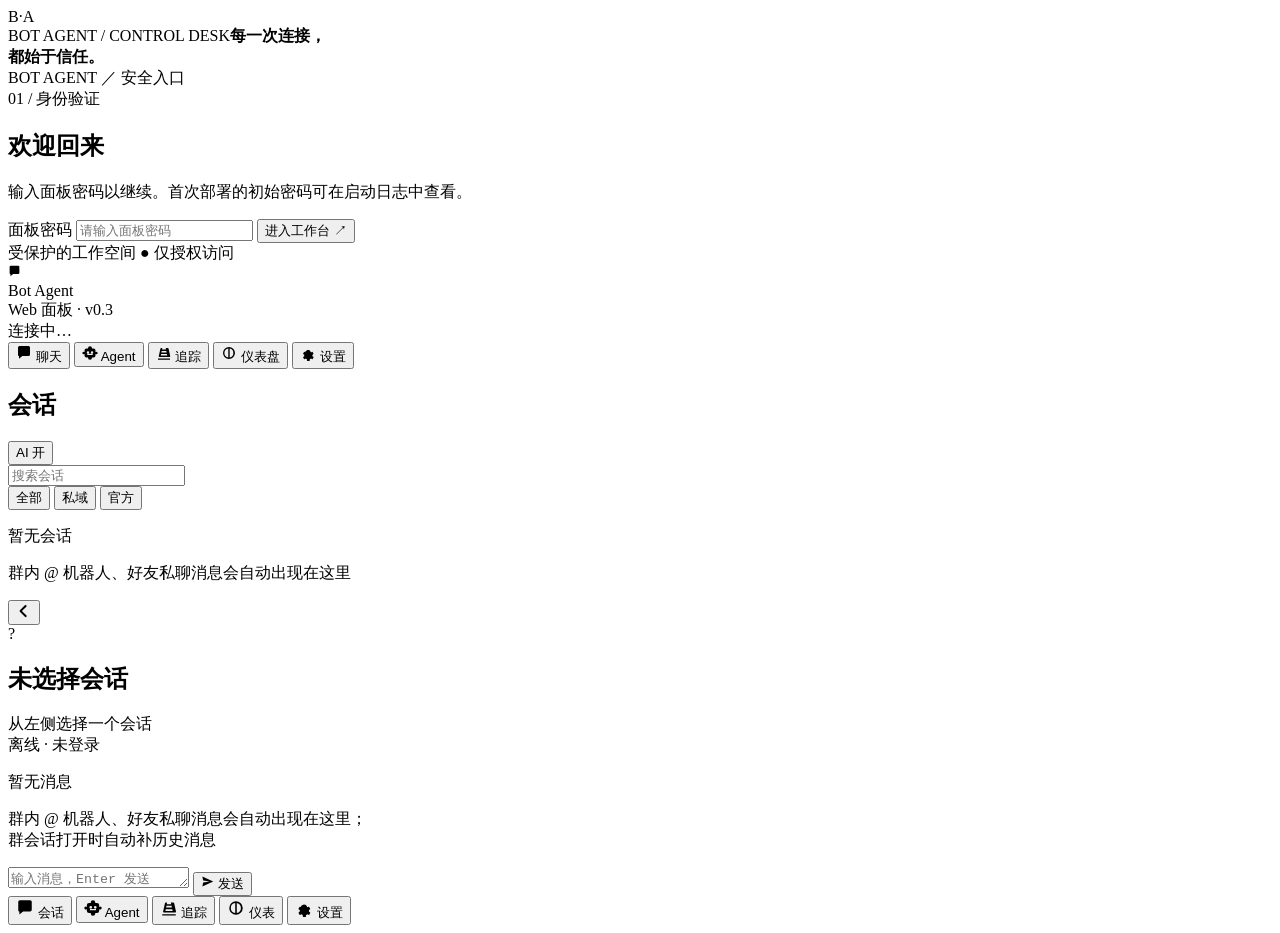
==== commit 9c2b4685: "fix(webui): resolve bottom navigation bar and settings footer collision on mobile" ====
--- a/src/BotAgent.Headless/wwwroot/index.html
+++ b/src/BotAgent.Headless/wwwroot/index.html
@@ -67,6 +67,7 @@
     </div>
   </div>
   <div class="titlebar-right">
+    <button class="header-save-btn" id="headerSaveBtn" type="button" hidden>保存设置</button>
     <span class="conn" id="connPill"><i class="dot" id="connDot"></i><span id="connText">连接中…</span></span>
   </div>
 </header>
@@ -114,13 +115,12 @@
         <input type="search" id="search" placeholder="搜索会话" autocomplete="off" />
       </div>
 
-      <!-- 多通道分块：私域、官方、飞书与本地通道 -->
+      <!-- 两条通道分块：私域（自建 NapCat）与官方（QQ 开放平台）。
+           两侧的会话 key 带各自的通道前缀，这里只是按前缀筛出对应板块，互不混淆。 -->
       <div class="chan-tabs" id="chanTabs" role="tablist">
         <button type="button" class="chan-tab active" data-chan="all" role="tab">全部</button>
         <button type="button" class="chan-tab" data-chan="private" role="tab">私域</button>
         <button type="button" class="chan-tab" data-chan="official" role="tab" id="chanTabOfficial">官方</button>
-        <button type="button" class="chan-tab" data-chan="feishu" role="tab" id="chanTabFeishu">飞书</button>
-        <button type="button" class="chan-tab" data-chan="local" role="tab" id="chanTabLocal">本地</button>
       </div>
       <div class="chan-status" id="chanStatus"></div>
 
@@ -422,7 +422,7 @@
           密钥与通道地址由容器环境变量提供（下方只读）；<b>人设、白名单、节奏等归本页管理</b>，保存后按对应设置生效。
         </p>
 
-        <div class="card password-settings" id="panelPasswordSettings" data-category="other">
+        <div class="card password-settings" id="panelPasswordSettings">
           <div class="card-head">
             <h3>面板访问安全</h3>
             <p>修改用于登录工作台的密码。修改后其他已登录设备需要重新验证。</p>
@@ -437,7 +437,7 @@
         </div>
 
         <!-- 模型工作区：沿用现有设置接口，按运行上下文切换，不引入新的供应商存储协议。 -->
-        <div class="card model-studio-card" id="modelSettingsCard" data-category="model">
+        <div class="card model-studio-card" id="modelSettingsCard">
           <div class="card-head">
             <h3>模型</h3>
             <p>按运行上下文管理模型。供应商名称由 Base URL 自动识别，密钥由服务端安全保存，界面只显示掩码。</p>
@@ -534,6 +534,27 @@
                         <input type="number" id="setMaxTokens" min="64" max="32000" step="64" />
                       </div>
                     </div>
+                    <div class="field">
+                      <label>机器人人设档案<span class="hint">定义角色的性格与说话风格</span></label>
+                      <textarea id="setPersona" rows="4" placeholder="例如：说话简短、口语化，偶尔吐槽……"></textarea>
+                    </div>
+                    <div class="field">
+                      <label>AI 对话欲望<span class="hint">越高越主动参与群聊发言</span><b class="val" id="desireVal">50</b></label>
+                      <input type="range" id="setDesire" min="0" max="100" step="5" />
+                    </div>
+                    <div class="field">
+                      <label>发言适合度阈值<span class="hint">模型评分低于此值则保持沉默</span><b class="val" id="threshVal">10</b></label>
+                      <input type="range" id="setThreshold" min="0" max="60" step="5" />
+                    </div>
+                    <div class="field">
+                      <label>聊天步进循环上限<span class="hint">每次任务最多追加的模型调用轮数</span><b class="val" id="agentStepsVal">1</b></label>
+                      <input type="range" id="setMaxAgentSteps" min="1" max="3" step="1" />
+                    </div>
+                    <label class="switch-row">
+                      <input type="checkbox" id="setAiMode" />
+                      <span class="switch"></span>
+                      <span>AI 自动回复开关</span>
+                    </label>
                   </div>
                 </details>
               </div>
@@ -595,10 +616,10 @@
           </div>
         </div>
 
-        <!-- QQ 私域通道 (NapCat) -->
-        <div class="card" id="napcatCard" data-category="channel">
+        <!-- QQ 接入 -->
+        <div class="card">
           <div class="card-head">
-            <h3>QQ 私域通道 (NapCat)</h3>
+            <h3>QQ 接入 · OneBot v11</h3>
             <p>连接信息由容器环境变量提供；白名单归本页所有，保存即生效。</p>
           </div>
 
@@ -626,143 +647,23 @@
           </div>
 
           <div class="field">
-            <label>白名单管理</label>
-            <p class="path-hint">💡 <b>已全集成至「平台实例策略」</b>：QQ 私域的群聊白名单与私聊白名单已统一收敛至页面下方的「平台实例策略」卡片集中配置，各通道独立治理、互不串台。</p>
-            <div style="display:none" aria-hidden="true">
-              <textarea id="setWhitelistGroups" rows="3" placeholder="例如：&#10;10001&#10;20002（留空 = 使用共用名单；共用名单也空 = 忽略全部）"></textarea>
-              <textarea id="setWhitelistPrivates" rows="3" placeholder="例如：&#10;30001（留空 = 使用共用名单；共用名单也空 = 忽略全部）与群聊名单各管各的"></textarea>
-              <textarea id="setWhitelist" rows="2" placeholder="留空表示不设置共用名单"></textarea>
-              <span id="whitelistLegacyHint">群聊或私聊名单留空时，会使用这份共用名单</span>
-            </div>
-          </div>
-        </div>
-
-        <!-- QQ 官方通道 (开放平台) -->
-        <div class="card" id="officialCard" data-category="channel">
-          <div class="card-head">
-            <h3>QQ 官方通道 (开放平台)</h3>
-            <p>与上面那条<b>私域</b>通道（自建 NapCat）<b>并存</b>：官方这条走开放平台的机器人，用户是 openid。
-              两边的会话、上下文、人设、白名单<b>完全隔离</b>（会话 key 带 <code>official:</code> 前缀），互不串台。
-              开启前先在开放平台把服务器的<b>出口 IP</b> 加进白名单；密钥（Secret）不在这里填 —— 它只从环境变量读。</p>
-          </div>
-
-          <label class="switch-row">
-            <input type="checkbox" id="setOfficialEnabled" />
-            <span class="switch"></span>
-            <span>启用官方通道<span class="hint" id="officialStateHint">保存后点下面的按钮重启生效</span></span>
-          </label>
-
-          <p class="path-hint" id="officialConversationList">官方通道见过的会话会列在这里，点一下即可查看别名号。</p>
-
-          <div class="grid-2">
-            <div class="field">
-              <label>AppID<span class="hint">开放平台机器人页上的 AppID（写在这里不敏感）</span></label>
-              <input type="text" id="setOfficialAppId" maxlength="40" placeholder="102xxxxxx" />
-            </div>
-            <div class="field">
-              <label>AppSecret<span class="hint">存密钥库、只回显掩码（与 TTS 密钥同规矩）；<b>留空 = 不改</b>。环境变量优先，改了要重启才生效（下面有一键重启）</span></label>
-              <input type="password" id="setOfficialAppSecret" maxlength="200" placeholder="还没配，在这里填一个（留空 = 不改）" autocomplete="off" />
-            </div>
-            <div class="field">
-              <label>环境<span class="hint">沙箱只能收/发<b>沙箱群与沙箱单聊</b>（调试用）—— <b>正式群里 @ 它不会有任何反应</b>：平台不推送，日志里也不会出现任何行。要在正式群用，把这里取消勾选后重启</span></label>
-              <label class="switch-row"><input type="checkbox" id="setOfficialSandbox" /><span class="switch"></span><span>用沙箱环境</span></label>
-            </div>
-            <div class="field">
-              <label>白名单管理</label>
-              <p class="path-hint">💡 <b>已全集成至「平台实例策略」</b>：官方通道群聊与单聊白名单（别名号）已统一在下方的「平台实例策略」集中管理，留空默认全部接受。</p>
-              <input type="hidden" id="setOfficialWhitelistGroups" />
-              <input type="hidden" id="setOfficialWhitelistPrivates" />
-            </div>
-          </div>
-
-          <p class="path-hint" id="officialHint">设了 <code>QQCHAT_OFFICIAL_APP_SECRET</code> 才会真的连上去；没配就是“开关开着但连不上”，启动日志里会直说。</p>
-
-          <!-- 一键重启：改完「重启才生效」的东西（官方通道凭据、容器级挂载…）不用再开 SSH。
-               做法是让进程退出、由容器重启策略把它拉起来；页面会自己等它回来。 -->
+            <label>群聊白名单<span class="hint">严格模式：只有名单内的**群**会进入消息列表并触发 AI，名单外全部忽略。<code>*</code> = 所有群（危险）</span></label>
+            <textarea id="setWhitelistGroups" rows="3" placeholder="例如：&#10;10001&#10;20002（留空 = 使用共用名单；共用名单也空 = 忽略全部）"></textarea>
+          </div>
+
           <div class="field">
-            <button type="button" id="restartBtn" class="btn-secondary">⟳ 一键重启机器人</button>
-            <span class="path-hint" id="restartHint">改了 AppID / 环境 / 白名单后点一下：几秒内自己回来（页面会等它）。容器挂了也不怕——重启策略会拉起它。</span>
-          </div>
-        </div>
-
-        <!-- 飞书通道 -->
-        <div class="card" id="feishuCard" data-category="channel">
-          <div class="card-head">
-            <h3>飞书通道</h3>
-            <p>通过飞书开放平台机器人应用接入：事件订阅走 Webhook（<code>POST /api/webhooks/feishu</code>），回复通过飞书开放平台 REST API 投递。
-              与 QQ 平台<b>通道严格隔离</b>（会话 key 带 <code>feishu:</code> 前缀）。
-              在飞书开放平台「事件与回调」配置请求网址为本服务地址，并订阅 <code>im.message.receive_v1</code> 消息接收事件。</p>
-          </div>
-
-          <label class="switch-row">
-            <input type="checkbox" id="setFeishuEnabled" />
-            <span class="switch"></span>
-            <span>启用飞书通道<span class="hint" id="feishuStateHint">保存后点下方的「一键重启」生效</span></span>
-          </label>
-
-          <p class="path-hint" id="feishuWebhookUrlHint">Webhook 入口地址：<code>/api/webhooks/feishu</code>（支持 URL verification challenge 自动应答、请求签名防伪与 1MB 防护）。</p>
-
-          <div class="grid-2">
-            <div class="field">
-              <label>App ID (cli_xxx)<span class="hint">飞书开放平台应用凭据中的 App ID</span></label>
-              <input type="text" id="setFeishuAppId" maxlength="64" placeholder="cli_xxxxxxxx" />
-            </div>
-            <div class="field">
-              <label>App Secret<span class="hint">存密钥库、回显掩码；<b>留空 = 不改</b>。环境变量优先，改了重启生效</span></label>
-              <input type="password" id="setFeishuAppSecret" maxlength="200" placeholder="还没配，在这里填一个（留空 = 不改）" autocomplete="off" />
-            </div>
-            <div class="field">
-              <label>Verification Token<span class="hint">飞书开放平台事件订阅的 Verification Token</span></label>
-              <input type="text" id="setFeishuVerificationToken" maxlength="128" placeholder="事件订阅中的 Verification Token" />
-            </div>
-            <div class="field">
-              <label>Encrypt Key (加密策略密钥)<span class="hint">可选；飞书开放平台事件订阅如果开启了加密则必填，留空表示不解密</span></label>
-              <input type="password" id="setFeishuEncryptKey" maxlength="200" placeholder="未开启加密可留空（留空 = 不改）" autocomplete="off" />
-            </div>
-            <div class="field">
-              <label>白名单管理</label>
-              <p class="path-hint">💡 <b>已全集成至「平台实例策略」</b>：飞书的群聊白名单（<code>chat_id</code>）与单聊白名单（<code>open_id</code>）已统一在下方的「平台实例策略」卡片中按群和私聊分别管理。</p>
-              <input type="hidden" id="setFeishuWhitelist" />
-            </div>
-            <div class="field">
-              <label>API Base URL<span class="hint">默认官方开放平台地址 <code>https://open.feishu.cn</code>（专有云或测试可改）</span></label>
-              <input type="text" id="setFeishuApiBase" maxlength="256" placeholder="https://open.feishu.cn" />
-            </div>
-          </div>
-        </div>
-
-        <!-- 本地通道 -->
-        <div class="card" id="localCard" data-category="channel">
-          <div class="card-head">
-            <h3>本地通道</h3>
-            <p>通过 HTTP 接口 <code>POST /api/local/message</code> 注入会话，与私域、官方和飞书通道<b>严格通道隔离</b>（会话 key 带 <code>local:</code> 前缀，专属 7e15 号段）。
-              回复落在内存出箱中，不碰外部网络。白名单已统一收敛至下方的「平台实例策略」集中管理。</p>
-          </div>
-
-          <label class="switch-row">
-            <span class="chan-badge chan-local" style="margin-right:8px">本地</span>
-            <span>本地通道状态：<span id="localStateHint" class="hint">未启用（在下方「平台实例策略」为本地通道配置允许的短 ID 并重启后生效）</span></span>
-          </label>
-
-          <p class="path-hint">本地通道接口地址：<code>/api/local/message</code>（需携带面板认证令牌 <code>token=...</code> 或 <code>X-Panel-Token</code> 头）。</p>
+            <label>私聊白名单<span class="hint">只有名单内的**好友**私聊会触发 AI。与群聊名单各管各的：QQ 号填在群里不会放行同号的群，反之亦然。<code>*</code> = 所有私聊（危险）</span></label>
+            <textarea id="setWhitelistPrivates" rows="3" placeholder="例如：&#10;30001（留空 = 使用共用名单；共用名单也空 = 忽略全部）"></textarea>
+          </div>
+
           <div class="field">
-            <a href="/playground.html" target="_blank" class="btn-secondary" style="display:inline-block;text-decoration:none;padding:8px 16px;font-size:13px;border-radius:6px">🧪 打开交互演练场 (Playground)</a>
-            <span class="path-hint">演练场提供完整的六步治理节点时间轴可视化与端到端模拟测试。</span>
-          </div>
-        </div>
-
-        <!-- 平台实例策略 -->
-        <div class="card" id="platformPoliciesCard" data-category="channel">
-          <div class="card-head">
-            <h3>平台实例策略</h3>
-            <p>按平台与账号实例分别控制聊天入口、白名单和功能覆盖；连接凭据仍由各平台自己的安全配置管理。</p>
-          </div>
-          <div id="platformPolicyRows" class="platform-policy-list"></div>
-          <p class="path-hint" id="platformPolicyEmpty">正在读取已注册的平台实例。</p>
+            <label>共用名单（回退）<span class="hint" id="whitelistLegacyHint">群聊或私聊名单留空时，会使用这份共用名单</span></label>
+            <textarea id="setWhitelist" rows="2" placeholder="留空表示不设置共用名单"></textarea>
+          </div>
         </div>
 
         <!-- 面板一键部署（管理员 2026-09-18：“面板有没有提供一键部署”） -->
-        <div class="card" id="deployCard" data-category="other">
+        <div class="card" id="deployCard">
           <div class="card-head">
             <h3>一键部署</h3>
             <p>把新的 <code>app.tar.gz</code>（发布产物）交给服务器重建镜像并替换机器人容器；
@@ -786,123 +687,12 @@
           <pre id="deployLog" class="path-hint" style="white-space:pre-wrap;max-height:200px;overflow:auto;display:none"></pre>
         </div>
 
-        <!-- 每日 Token 配额 -->
-        <div class="card" id="quotaCard" data-category="model">
-          <div class="card-head">
-            <h3>每日 Token 配额</h3>
-            <p>按平台与会话来源隔离的 UTC 日预算；只控制每日总量，单次回复上限仍由模型设置里的 <code>maxTokens</code> 控制。</p>
-          </div>
-
-          <!-- 平台划分切换栏与多平台显现 -->
-          <div class="chan-tabs" id="quotaChanTabs" role="tablist" style="margin-bottom:12px;padding:0;">
-            <button class="chan-tab active" data-quota-chan="all" id="quotaTabAll" type="button">全部 <span class="badge-count" id="quotaCountAll">0</span></button>
-            <button class="chan-tab" data-quota-chan="private" id="quotaTabPrivate" type="button">QQ 私域 <span class="badge-count" id="quotaCountPrivate">0</span></button>
-            <button class="chan-tab" data-quota-chan="official" id="quotaTabOfficial" type="button">QQ 官方 <span class="badge-count" id="quotaCountOfficial">0</span></button>
-            <button class="chan-tab" data-quota-chan="feishu" id="quotaTabFeishu" type="button">飞书 <span class="badge-count" id="quotaCountFeishu">0</span></button>
-            <button class="chan-tab" data-quota-chan="local" id="quotaTabLocal" type="button">本地通道 <span class="badge-count" id="quotaCountLocal">0</span></button>
-          </div>
-
-          <div class="grid-2">
-            <div class="field">
-              <label for="quotaTenant">会话租户</label>
-              <select id="quotaTenant" disabled>
-                <option value="">暂无已登记会话</option>
-              </select>
-            </div>
-            <div class="field">
-              <label for="quotaDailyLimit">每日上限 <span class="hint">1 - 1,000,000,000 Token</span></label>
-              <input type="number" id="quotaDailyLimit" min="1" max="1000000000" step="1" disabled />
-            </div>
-          </div>
-          <div class="quota-readouts" aria-live="polite">
-            <div class="quota-readout"><span>所属平台</span><strong id="quotaPlatform">—</strong></div>
-            <div class="quota-readout"><span>已用总量</span><strong id="quotaUsedTokens">—</strong></div>
-            <div class="quota-readout"><span>剩余</span><strong id="quotaRemainingTokens">—</strong></div>
-            <div class="quota-readout"><span>Prompt / Completion</span><strong id="quotaTokenSplit">—</strong></div>
-            <div class="quota-readout"><span>重置日期</span><strong id="quotaResetDate">—</strong></div>
-            <div class="quota-readout"><span>下次 UTC 重置</span><strong id="quotaNextResetAt">—</strong></div>
-            <div class="quota-readout"><span>节能状态</span><strong id="quotaEnergySaving">—</strong></div>
-            <div class="quota-readout"><span>静默原因</span><strong id="quotaSilentReason">—</strong></div>
-          </div>
-          <div class="sticker-actions">
-            <button class="ghost-btn" id="quotaSaveBtn" disabled>保存每日配额</button>
-            <span class="path-hint" id="quotaHint">先选择一个已登记会话</span>
-          </div>
-        </div>
-
         <!-- 回复节奏 -->
-        <div class="card" id="replyRhythmCard" data-category="chat">
+        <div class="card">
           <div class="card-head">
             <h3>回复节奏</h3>
-            <p>控制人设风格、发言欲望、手感与节奏，防止刷屏。</p>
-          </div>
-
-          <!-- 机器人人设档案 -->
-          <div class="field">
-            <label>机器人人设档案<span class="hint">定义角色的性格与说话风格</span></label>
-            <textarea id="setPersona" rows="4" placeholder="例如：说话简短、口语化，偶尔吐槽……"></textarea>
-          </div>
-
-          <!-- 禁止回复夹带动作描写开关 -->
-          <label class="switch-row">
-            <input type="checkbox" id="setFilterActionNarration" />
-            <span class="switch"></span>
-            <span>禁止回复夹带动作描写（自动过滤括号动作）<span class="hint">强约束提示词并自动剥离回复中出现的 (晃了晃耳朵)、（叹了口气）、*伸懒腰* 等动作与神态心理描写，只发真正说出口的话</span></span>
-          </label>
-
-          <!-- 群聊氛围感知与发言疲劳阻尼冷却开关 -->
-          <label class="switch-row">
-            <input type="checkbox" id="setEnableAtmosphereDamping" />
-            <span class="switch"></span>
-            <span>群聊动态氛围感知与疲劳阻尼冷却（借鉴 MaiBot）<span class="hint">连续发言多次后自动衰减欲望并进入冷却降温，冷清群聊减少插嘴，对线刷屏时主动克制，防止刷屏讨人嫌</span></span>
-          </label>
-
-          <div class="grid-2">
-            <div class="field">
-              <label>AI 对话欲望<span class="hint">越高越主动参与群聊发言</span><b class="val" id="desireVal">50</b></label>
-              <input type="range" id="setDesire" min="0" max="100" step="5" />
-            </div>
-            <div class="field">
-              <label>发言适合度阈值<span class="hint">模型评分低于此值则保持沉默</span><b class="val" id="threshVal">10</b></label>
-              <input type="range" id="setThreshold" min="0" max="60" step="5" />
-            </div>
-          </div>
-
-          <div class="field">
-            <label>聊天步进循环上限<span class="hint">每次任务最多模型调用次数：1 = 只调用一次；2/3 = 工具返回结果后最多再调用 1/2 次</span><b class="val" id="agentStepsVal">1</b></label>
-            <input type="range" id="setMaxAgentSteps" min="1" max="3" step="1" />
-          </div>
-
-          <label class="switch-row">
-            <input type="checkbox" id="setAdaptiveSampling" />
-            <span class="switch"></span>
-            <span>自适应采样超参数（理性低温保准，感性升温灵动）</span>
-          </label>
-          <div class="grid-2">
-            <div class="field">
-              <label>理性温度<b class="val" id="rationalTempVal">0.3</b></label>
-              <input type="range" id="setRationalTemp" min="0" max="1" step="0.05" />
-            </div>
-            <div class="field">
-              <label>理性 Top_P<b class="val" id="rationalTopPVal">0.3</b></label>
-              <input type="range" id="setRationalTopP" min="0" max="1" step="0.05" />
-            </div>
-          </div>
-          <div class="grid-2">
-            <div class="field">
-              <label>感性温度<b class="val" id="emotionalTempVal">0.85</b></label>
-              <input type="range" id="setEmotionalTemp" min="0" max="1.5" step="0.05" />
-            </div>
-            <div class="field">
-              <label>感性 Top_P<b class="val" id="emotionalTopPVal">0.9</b></label>
-              <input type="range" id="setEmotionalTopP" min="0" max="1" step="0.05" />
-            </div>
-          </div>
-          <label class="switch-row">
-            <input type="checkbox" id="setAiMode" />
-            <span class="switch"></span>
-            <span>AI 自动回复开关</span>
-          </label>
+            <p>防止刷屏、控制发言手感。</p>
+          </div>
 
           <!-- 对话总开关（按通道）。与顶部那个全局「AI 开关」分工：
                全局一关两条都不回（连人在叫它也不回）；这里能只把一条静音。
@@ -1020,50 +810,8 @@
           </label>
         </div>
 
-        <!-- 群聊黑话与流行梗 (Jargon) -->
-        <div class="card" id="jargonCard" data-category="chat">
-          <div class="card-head">
-            <h3>群聊黑话与俚语 (Jargon)</h3>
-            <p>自动学习群友流行黑话与缩写，支持审核放行或手动录入。已审核黑话将融入模型 Prompt，使回复更贴近圈子风格。</p>
-          </div>
-
-          <div class="grid-2">
-            <div class="field">
-              <label>筛选作用域<span class="hint">输入群号如 group:10001 或留空/填 global 全局</span></label>
-              <input type="text" id="jargonScopeInput" placeholder="global" value="global" />
-            </div>
-            <div class="field" style="display:flex;align-items:flex-end">
-              <button type="button" class="btn" id="btnRefreshJargons" style="width:100%">刷新黑话列表</button>
-            </div>
-          </div>
-
-          <div class="field">
-            <label>黑话条目列表<span class="hint" id="jargonStatsHint">加载中...</span></label>
-            <div id="jargonListContainer" style="max-height:260px;overflow-y:auto;border:1px solid var(--border);border-radius:6px;padding:8px;display:flex;flex-direction:column;gap:6px">
-              <div style="color:var(--text-dim);font-size:13px;text-align:center;padding:12px">暂无黑话数据</div>
-            </div>
-          </div>
-
-          <div class="card-head" style="margin-top:6px">
-            <h3 style="font-size:14px">手动录入黑话</h3>
-          </div>
-          <div class="grid-2">
-            <div class="field">
-              <label>黑话词汇/梗短语</label>
-              <input type="text" id="newJargonPhrase" placeholder="例如：早八人、纯爱战神" />
-            </div>
-            <div class="field">
-              <label>语境与含义解释</label>
-              <input type="text" id="newJargonMeaning" placeholder="解释其真实含义与使用语境" />
-            </div>
-          </div>
-          <div style="display:flex;justify-content:flex-end;margin-top:4px">
-            <button type="button" class="btn" id="btnAddJargon">添加并直接放行</button>
-          </div>
-        </div>
-
         <!-- 表情包 -->
-        <div class="card" id="stickerSettingsCard" data-category="chat">
+        <div class="card">
           <div class="card-head">
             <h3>表情包</h3>
             <p>机器人会自动把群友发的图收进表情包库，按下文语境挑图发出来；也会自己巡检并决定删哪些。
@@ -1104,7 +852,7 @@
         </div>
 
         <!-- 听音乐 -->
-        <div class="card" id="musicCard" data-category="multimedia">
+        <div class="card">
           <div class="card-head">
             <h3>听音乐</h3>
             <p>有人在群里分享歌（网易云歌曲卡片/链接）时，机器人会去查歌名与歌词、下一份<b>低码率</b>音频，
@@ -1177,7 +925,7 @@
         </div>
 
         <!-- 语音消息 -->
-        <div class="card" id="voiceCard" data-category="multimedia">
+        <div class="card">
           <div class="card-head">
             <h3>语音消息</h3>
             <p>机器人可以用<b>语音</b>说话（模型在 JSON 里填 <code>speak</code> 字段时）。
@@ -1282,8 +1030,62 @@
           </div>
         </div>
 
+        <!-- 官方通道（QQ 开放平台） -->
+        <div class="card" id="officialCard">
+          <div class="card-head">
+            <h3>官方通道（QQ 开放平台）</h3>
+            <p>与上面那条<b>私域</b>通道（自建 NapCat）<b>并存</b>：官方这条走开放平台的机器人，用户是 openid。
+              两边的会话、上下文、人设、白名单<b>完全隔离</b>（会话 key 带 <code>official:</code> 前缀），互不串台。
+              开启前先在开放平台把服务器的<b>出口 IP</b> 加进白名单；密钥（Secret）不在这里填 —— 它只从环境变量读。</p>
+          </div>
+
+          <label class="switch-row">
+            <input type="checkbox" id="setOfficialEnabled" />
+            <span class="switch"></span>
+            <span>启用官方通道<span class="hint" id="officialStateHint">保存后点下面的按钮重启生效</span></span>
+          </label>
+
+          <!-- 对话总开关：两条通道各管各的。与顶部那个全局「AI 开关」不同 ——
+               那个一关两条都不回（连人在叫它也不回）；这里能只把一条静音。
+               （放在「回复节奏」这栏：它本来就是管“回不回、多久回”的） -->
+
+          <p class="path-hint" id="officialConversationList">官方通道见过的会话会列在这里，点一下就能填进下面的白名单。</p>
+
+          <div class="grid-2">
+            <div class="field">
+              <label>AppID<span class="hint">开放平台机器人页上的 AppID（写在这里不敏感）</span></label>
+              <input type="text" id="setOfficialAppId" maxlength="40" placeholder="102xxxxxx" />
+            </div>
+            <div class="field">
+              <label>AppSecret<span class="hint">存密钥库、只回显掩码（与 TTS 密钥同规矩）；<b>留空 = 不改</b>。环境变量优先，改了要重启才生效（下面有一键重启）</span></label>
+              <input type="password" id="setOfficialAppSecret" maxlength="200" placeholder="还没配，在这里填一个（留空 = 不改）" autocomplete="off" />
+            </div>
+            <div class="field">
+              <label>环境<span class="hint">沙箱只能收/发<b>沙箱群与沙箱单聊</b>（调试用）—— <b>正式群里 @ 它不会有任何反应</b>：平台不推送，日志里也不会出现任何行。要在正式群用，把这里取消勾选后重启</span></label>
+              <label class="switch-row"><input type="checkbox" id="setOfficialSandbox" /><span class="switch"></span><span>用沙箱环境</span></label>
+            </div>
+            <div class="field">
+              <label>群白名单<span class="hint">写官方通道的<b>别名号</b>（会话列表里能看到）；留空 = 全部接受。千万别写真实群号</span></label>
+              <input type="text" id="setOfficialWhitelistGroups" maxlength="400" placeholder="留空 = 全部接受" />
+            </div>
+            <div class="field">
+              <label>单聊白名单<span class="hint">同样是别名号；留空 = 全部接受</span></label>
+              <input type="text" id="setOfficialWhitelistPrivates" maxlength="400" placeholder="留空 = 全部接受" />
+            </div>
+          </div>
+
+          <p class="path-hint" id="officialHint">设了 <code>QQCHAT_OFFICIAL_APP_SECRET</code> 才会真的连上去；没配就是“开关开着但连不上”，启动日志里会直说。</p>
+
+          <!-- 一键重启：改完「重启才生效」的东西（官方通道凭据、容器级挂载…）不用再开 SSH。
+               做法是让进程退出、由容器重启策略把它拉起来；页面会自己等它回来。 -->
+          <div class="field">
+            <button type="button" id="restartBtn" class="btn-secondary">⟳ 一键重启机器人</button>
+            <span class="path-hint" id="restartHint">改了 AppID / 环境 / 白名单后点一下：几秒内自己回来（页面会等它）。容器挂了也不怕——重启策略会拉起它。</span>
+          </div>
+        </div>
+
         <!-- 联网搜索 -->
-        <div class="card" id="webSearchCard" data-category="multimedia">
+        <div class="card">
           <div class="card-head">
             <h3>联网搜索</h3>
             <p>模型可以要求<b>去网上查一下</b>（JSON 里填 <code>search</code> 字段）或<b>读一下某个网页</b>（<code>read</code> 字段），
@@ -1336,7 +1138,7 @@
         </div>
 
         <!-- 本机 Agent（// 命令） -->
-        <div class="card" id="hostAgentCard" data-category="model">
+        <div class="card">
             <div class="card-head">
                 <h3>本机 Agent（<code>//</code> 命令）</h3>
                 <p>群里发一条 <code>//</code> 开头的消息，机器人把这句话交给<b>你自己电脑上的 pi</b> 去干（能看文件、能改代码、能跑命令），
@@ -1549,7 +1351,7 @@
         </div>
 
         <!-- 服务器健康日报（定时私聊推送） -->
-        <div class="card" id="healthReportCard" data-category="other">
+        <div class="card">
           <div class="card-head">
             <h3>服务器健康日报</h3>
             <p>每天在指定时刻（<b>北京时间</b>）发一条机器人 / 服务器状态：QQ 在线与协议端连接、
@@ -1592,7 +1394,7 @@
         </div>
 
         <!-- 链接与分享 -->
-        <div class="card" id="linkPreviewCard" data-category="multimedia">
+        <div class="card">
           <div class="card-head">
             <h3>链接与分享</h3>
             <p>群友发链接或分享卡片时，机器人会真去打开看一眼，取回标题与摘要再聊 —— 而不是对着一串 URL 猜。
@@ -1618,7 +1420,7 @@
         </div>
 
         <!-- 戳一戳 -->
-        <div class="card" id="pokeCard" data-category="chat">
+        <div class="card">
           <div class="card-head">
             <h3>戳一戳</h3>
             <p>别人戳机器人时，它按语境和人设回一句，也可以戳回去 / 戳别人；
@@ -1649,7 +1451,7 @@
         </div>
 
         <!-- 能力与审批 -->
-        <div class="card" id="capabilitiesCard" data-category="model">
+        <div class="card">
           <div class="card-head">
             <h3>能力与审批<span class="hint">增强能力默认关闭，按需开启</span></h3>
             <p><b>场景预设</b>留空 = 能力白名单完全由上面的开关决定；填了预设只会<b>收紧</b>，
@@ -1732,7 +1534,7 @@
         </div>
 
         <!-- 外观 -->
-        <div class="card" id="appearanceCard" data-category="other">
+        <div class="card">
           <div class="card-head">
             <h3>外观</h3>
             <p>主题跟随系统，也可以手动指定。</p>
@@ -1748,7 +1550,7 @@
         </div>
 
         <!-- 运行日志 -->
-        <div class="card log-card" id="logCard" data-category="other">
+        <div class="card log-card">
           <div class="card-head">
             <h3>运行日志<span class="hint">最近 300 行（刷新页面不会清空；含 Agent / OneBot / 语音 / 搜索等各组件的行）</span></h3>
             <p>能看到它每次为什么发言、为什么沉默、耗时多久；长日志用右边两个按钮一键到顶 / 到底。</p>
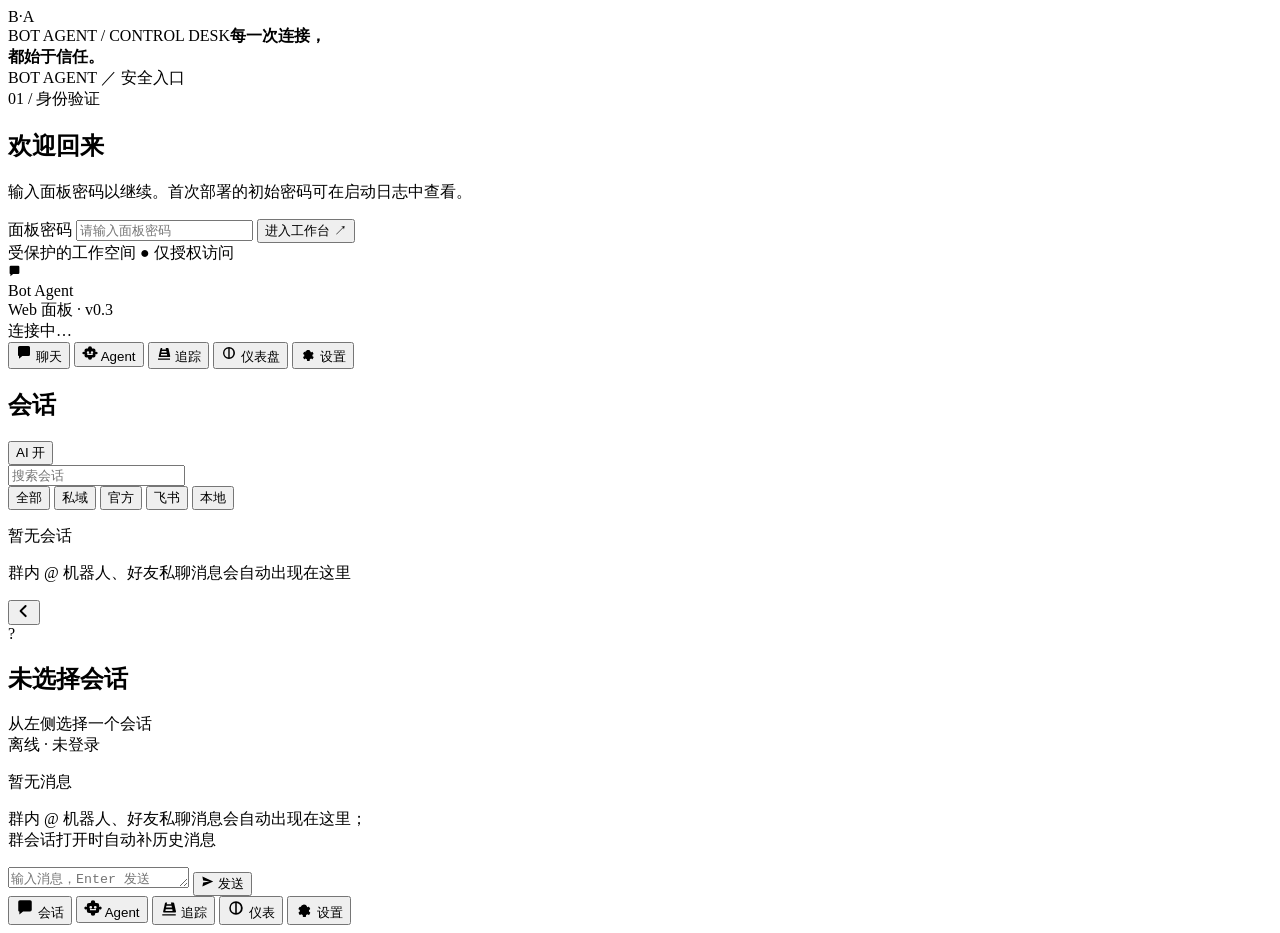
==== commit 9d8aba3a: "merge: pull and integrate upstream changes preserving Linux native and mobile enhancements" ====
--- a/src/BotAgent.Headless/wwwroot/index.html
+++ b/src/BotAgent.Headless/wwwroot/index.html
@@ -115,12 +115,13 @@
         <input type="search" id="search" placeholder="搜索会话" autocomplete="off" />
       </div>
 
-      <!-- 两条通道分块：私域（自建 NapCat）与官方（QQ 开放平台）。
-           两侧的会话 key 带各自的通道前缀，这里只是按前缀筛出对应板块，互不混淆。 -->
+      <!-- 多通道分块：私域、官方、飞书与本地通道 -->
       <div class="chan-tabs" id="chanTabs" role="tablist">
         <button type="button" class="chan-tab active" data-chan="all" role="tab">全部</button>
         <button type="button" class="chan-tab" data-chan="private" role="tab">私域</button>
         <button type="button" class="chan-tab" data-chan="official" role="tab" id="chanTabOfficial">官方</button>
+        <button type="button" class="chan-tab" data-chan="feishu" role="tab" id="chanTabFeishu">飞书</button>
+        <button type="button" class="chan-tab" data-chan="local" role="tab" id="chanTabLocal">本地</button>
       </div>
       <div class="chan-status" id="chanStatus"></div>
 
@@ -422,7 +423,7 @@
           密钥与通道地址由容器环境变量提供（下方只读）；<b>人设、白名单、节奏等归本页管理</b>，保存后按对应设置生效。
         </p>
 
-        <div class="card password-settings" id="panelPasswordSettings">
+        <div class="card password-settings" id="panelPasswordSettings" data-category="other">
           <div class="card-head">
             <h3>面板访问安全</h3>
             <p>修改用于登录工作台的密码。修改后其他已登录设备需要重新验证。</p>
@@ -437,7 +438,7 @@
         </div>
 
         <!-- 模型工作区：沿用现有设置接口，按运行上下文切换，不引入新的供应商存储协议。 -->
-        <div class="card model-studio-card" id="modelSettingsCard">
+        <div class="card model-studio-card" id="modelSettingsCard" data-category="model">
           <div class="card-head">
             <h3>模型</h3>
             <p>按运行上下文管理模型。供应商名称由 Base URL 自动识别，密钥由服务端安全保存，界面只显示掩码。</p>
@@ -534,27 +535,6 @@
                         <input type="number" id="setMaxTokens" min="64" max="32000" step="64" />
                       </div>
                     </div>
-                    <div class="field">
-                      <label>机器人人设档案<span class="hint">定义角色的性格与说话风格</span></label>
-                      <textarea id="setPersona" rows="4" placeholder="例如：说话简短、口语化，偶尔吐槽……"></textarea>
-                    </div>
-                    <div class="field">
-                      <label>AI 对话欲望<span class="hint">越高越主动参与群聊发言</span><b class="val" id="desireVal">50</b></label>
-                      <input type="range" id="setDesire" min="0" max="100" step="5" />
-                    </div>
-                    <div class="field">
-                      <label>发言适合度阈值<span class="hint">模型评分低于此值则保持沉默</span><b class="val" id="threshVal">10</b></label>
-                      <input type="range" id="setThreshold" min="0" max="60" step="5" />
-                    </div>
-                    <div class="field">
-                      <label>聊天步进循环上限<span class="hint">每次任务最多追加的模型调用轮数</span><b class="val" id="agentStepsVal">1</b></label>
-                      <input type="range" id="setMaxAgentSteps" min="1" max="3" step="1" />
-                    </div>
-                    <label class="switch-row">
-                      <input type="checkbox" id="setAiMode" />
-                      <span class="switch"></span>
-                      <span>AI 自动回复开关</span>
-                    </label>
                   </div>
                 </details>
               </div>
@@ -616,10 +596,10 @@
           </div>
         </div>
 
-        <!-- QQ 接入 -->
-        <div class="card">
-          <div class="card-head">
-            <h3>QQ 接入 · OneBot v11</h3>
+        <!-- QQ 私域通道 (NapCat) -->
+        <div class="card" id="napcatCard" data-category="channel">
+          <div class="card-head">
+            <h3>QQ 私域通道 (NapCat)</h3>
             <p>连接信息由容器环境变量提供；白名单归本页所有，保存即生效。</p>
           </div>
 
@@ -647,23 +627,143 @@
           </div>
 
           <div class="field">
-            <label>群聊白名单<span class="hint">严格模式：只有名单内的**群**会进入消息列表并触发 AI，名单外全部忽略。<code>*</code> = 所有群（危险）</span></label>
-            <textarea id="setWhitelistGroups" rows="3" placeholder="例如：&#10;10001&#10;20002（留空 = 使用共用名单；共用名单也空 = 忽略全部）"></textarea>
-          </div>
-
+            <label>白名单管理</label>
+            <p class="path-hint">💡 <b>已全集成至「平台实例策略」</b>：QQ 私域的群聊白名单与私聊白名单已统一收敛至页面下方的「平台实例策略」卡片集中配置，各通道独立治理、互不串台。</p>
+            <div style="display:none" aria-hidden="true">
+              <textarea id="setWhitelistGroups" rows="3" placeholder="例如：&#10;10001&#10;20002（留空 = 使用共用名单；共用名单也空 = 忽略全部）"></textarea>
+              <textarea id="setWhitelistPrivates" rows="3" placeholder="例如：&#10;30001（留空 = 使用共用名单；共用名单也空 = 忽略全部）与群聊名单各管各的"></textarea>
+              <textarea id="setWhitelist" rows="2" placeholder="留空表示不设置共用名单"></textarea>
+              <span id="whitelistLegacyHint">群聊或私聊名单留空时，会使用这份共用名单</span>
+            </div>
+          </div>
+        </div>
+
+        <!-- QQ 官方通道 (开放平台) -->
+        <div class="card" id="officialCard" data-category="channel">
+          <div class="card-head">
+            <h3>QQ 官方通道 (开放平台)</h3>
+            <p>与上面那条<b>私域</b>通道（自建 NapCat）<b>并存</b>：官方这条走开放平台的机器人，用户是 openid。
+              两边的会话、上下文、人设、白名单<b>完全隔离</b>（会话 key 带 <code>official:</code> 前缀），互不串台。
+              开启前先在开放平台把服务器的<b>出口 IP</b> 加进白名单；密钥（Secret）不在这里填 —— 它只从环境变量读。</p>
+          </div>
+
+          <label class="switch-row">
+            <input type="checkbox" id="setOfficialEnabled" />
+            <span class="switch"></span>
+            <span>启用官方通道<span class="hint" id="officialStateHint">保存后点下面的按钮重启生效</span></span>
+          </label>
+
+          <p class="path-hint" id="officialConversationList">官方通道见过的会话会列在这里，点一下即可查看别名号。</p>
+
+          <div class="grid-2">
+            <div class="field">
+              <label>AppID<span class="hint">开放平台机器人页上的 AppID（写在这里不敏感）</span></label>
+              <input type="text" id="setOfficialAppId" maxlength="40" placeholder="102xxxxxx" />
+            </div>
+            <div class="field">
+              <label>AppSecret<span class="hint">存密钥库、只回显掩码（与 TTS 密钥同规矩）；<b>留空 = 不改</b>。环境变量优先，改了要重启才生效（下面有一键重启）</span></label>
+              <input type="password" id="setOfficialAppSecret" maxlength="200" placeholder="还没配，在这里填一个（留空 = 不改）" autocomplete="off" />
+            </div>
+            <div class="field">
+              <label>环境<span class="hint">沙箱只能收/发<b>沙箱群与沙箱单聊</b>（调试用）—— <b>正式群里 @ 它不会有任何反应</b>：平台不推送，日志里也不会出现任何行。要在正式群用，把这里取消勾选后重启</span></label>
+              <label class="switch-row"><input type="checkbox" id="setOfficialSandbox" /><span class="switch"></span><span>用沙箱环境</span></label>
+            </div>
+            <div class="field">
+              <label>白名单管理</label>
+              <p class="path-hint">💡 <b>已全集成至「平台实例策略」</b>：官方通道群聊与单聊白名单（别名号）已统一在下方的「平台实例策略」集中管理，留空默认全部接受。</p>
+              <input type="hidden" id="setOfficialWhitelistGroups" />
+              <input type="hidden" id="setOfficialWhitelistPrivates" />
+            </div>
+          </div>
+
+          <p class="path-hint" id="officialHint">设了 <code>QQCHAT_OFFICIAL_APP_SECRET</code> 才会真的连上去；没配就是“开关开着但连不上”，启动日志里会直说。</p>
+
+          <!-- 一键重启：改完「重启才生效」的东西（官方通道凭据、容器级挂载…）不用再开 SSH。
+               做法是让进程退出、由容器重启策略把它拉起来；页面会自己等它回来。 -->
           <div class="field">
-            <label>私聊白名单<span class="hint">只有名单内的**好友**私聊会触发 AI。与群聊名单各管各的：QQ 号填在群里不会放行同号的群，反之亦然。<code>*</code> = 所有私聊（危险）</span></label>
-            <textarea id="setWhitelistPrivates" rows="3" placeholder="例如：&#10;30001（留空 = 使用共用名单；共用名单也空 = 忽略全部）"></textarea>
-          </div>
-
+            <button type="button" id="restartBtn" class="btn-secondary">⟳ 一键重启机器人</button>
+            <span class="path-hint" id="restartHint">改了 AppID / 环境 / 白名单后点一下：几秒内自己回来（页面会等它）。容器挂了也不怕——重启策略会拉起它。</span>
+          </div>
+        </div>
+
+        <!-- 飞书通道 -->
+        <div class="card" id="feishuCard" data-category="channel">
+          <div class="card-head">
+            <h3>飞书通道</h3>
+            <p>通过飞书开放平台机器人应用接入：事件订阅走 Webhook（<code>POST /api/webhooks/feishu</code>），回复通过飞书开放平台 REST API 投递。
+              与 QQ 平台<b>通道严格隔离</b>（会话 key 带 <code>feishu:</code> 前缀）。
+              在飞书开放平台「事件与回调」配置请求网址为本服务地址，并订阅 <code>im.message.receive_v1</code> 消息接收事件。</p>
+          </div>
+
+          <label class="switch-row">
+            <input type="checkbox" id="setFeishuEnabled" />
+            <span class="switch"></span>
+            <span>启用飞书通道<span class="hint" id="feishuStateHint">保存后点下方的「一键重启」生效</span></span>
+          </label>
+
+          <p class="path-hint" id="feishuWebhookUrlHint">Webhook 入口地址：<code>/api/webhooks/feishu</code>（支持 URL verification challenge 自动应答、请求签名防伪与 1MB 防护）。</p>
+
+          <div class="grid-2">
+            <div class="field">
+              <label>App ID (cli_xxx)<span class="hint">飞书开放平台应用凭据中的 App ID</span></label>
+              <input type="text" id="setFeishuAppId" maxlength="64" placeholder="cli_xxxxxxxx" />
+            </div>
+            <div class="field">
+              <label>App Secret<span class="hint">存密钥库、回显掩码；<b>留空 = 不改</b>。环境变量优先，改了重启生效</span></label>
+              <input type="password" id="setFeishuAppSecret" maxlength="200" placeholder="还没配，在这里填一个（留空 = 不改）" autocomplete="off" />
+            </div>
+            <div class="field">
+              <label>Verification Token<span class="hint">飞书开放平台事件订阅的 Verification Token</span></label>
+              <input type="text" id="setFeishuVerificationToken" maxlength="128" placeholder="事件订阅中的 Verification Token" />
+            </div>
+            <div class="field">
+              <label>Encrypt Key (加密策略密钥)<span class="hint">可选；飞书开放平台事件订阅如果开启了加密则必填，留空表示不解密</span></label>
+              <input type="password" id="setFeishuEncryptKey" maxlength="200" placeholder="未开启加密可留空（留空 = 不改）" autocomplete="off" />
+            </div>
+            <div class="field">
+              <label>白名单管理</label>
+              <p class="path-hint">💡 <b>已全集成至「平台实例策略」</b>：飞书的群聊白名单（<code>chat_id</code>）与单聊白名单（<code>open_id</code>）已统一在下方的「平台实例策略」卡片中按群和私聊分别管理。</p>
+              <input type="hidden" id="setFeishuWhitelist" />
+            </div>
+            <div class="field">
+              <label>API Base URL<span class="hint">默认官方开放平台地址 <code>https://open.feishu.cn</code>（专有云或测试可改）</span></label>
+              <input type="text" id="setFeishuApiBase" maxlength="256" placeholder="https://open.feishu.cn" />
+            </div>
+          </div>
+        </div>
+
+        <!-- 本地通道 -->
+        <div class="card" id="localCard" data-category="channel">
+          <div class="card-head">
+            <h3>本地通道</h3>
+            <p>通过 HTTP 接口 <code>POST /api/local/message</code> 注入会话，与私域、官方和飞书通道<b>严格通道隔离</b>（会话 key 带 <code>local:</code> 前缀，专属 7e15 号段）。
+              回复落在内存出箱中，不碰外部网络。白名单已统一收敛至下方的「平台实例策略」集中管理。</p>
+          </div>
+
+          <label class="switch-row">
+            <span class="chan-badge chan-local" style="margin-right:8px">本地</span>
+            <span>本地通道状态：<span id="localStateHint" class="hint">未启用（在下方「平台实例策略」为本地通道配置允许的短 ID 并重启后生效）</span></span>
+          </label>
+
+          <p class="path-hint">本地通道接口地址：<code>/api/local/message</code>（需携带面板认证令牌 <code>token=...</code> 或 <code>X-Panel-Token</code> 头）。</p>
           <div class="field">
-            <label>共用名单（回退）<span class="hint" id="whitelistLegacyHint">群聊或私聊名单留空时，会使用这份共用名单</span></label>
-            <textarea id="setWhitelist" rows="2" placeholder="留空表示不设置共用名单"></textarea>
-          </div>
+            <a href="/playground.html" target="_blank" class="btn-secondary" style="display:inline-block;text-decoration:none;padding:8px 16px;font-size:13px;border-radius:6px">🧪 打开交互演练场 (Playground)</a>
+            <span class="path-hint">演练场提供完整的六步治理节点时间轴可视化与端到端模拟测试。</span>
+          </div>
+        </div>
+
+        <!-- 平台实例策略 -->
+        <div class="card" id="platformPoliciesCard" data-category="channel">
+          <div class="card-head">
+            <h3>平台实例策略</h3>
+            <p>按平台与账号实例分别控制聊天入口、白名单和功能覆盖；连接凭据仍由各平台自己的安全配置管理。</p>
+          </div>
+          <div id="platformPolicyRows" class="platform-policy-list"></div>
+          <p class="path-hint" id="platformPolicyEmpty">正在读取已注册的平台实例。</p>
         </div>
 
         <!-- 面板一键部署（管理员 2026-09-18：“面板有没有提供一键部署”） -->
-        <div class="card" id="deployCard">
+        <div class="card" id="deployCard" data-category="other">
           <div class="card-head">
             <h3>一键部署</h3>
             <p>把新的 <code>app.tar.gz</code>（发布产物）交给服务器重建镜像并替换机器人容器；
@@ -687,12 +787,123 @@
           <pre id="deployLog" class="path-hint" style="white-space:pre-wrap;max-height:200px;overflow:auto;display:none"></pre>
         </div>
 
+        <!-- 每日 Token 配额 -->
+        <div class="card" id="quotaCard" data-category="model">
+          <div class="card-head">
+            <h3>每日 Token 配额</h3>
+            <p>按平台与会话来源隔离的 UTC 日预算；只控制每日总量，单次回复上限仍由模型设置里的 <code>maxTokens</code> 控制。</p>
+          </div>
+
+          <!-- 平台划分切换栏与多平台显现 -->
+          <div class="chan-tabs" id="quotaChanTabs" role="tablist" style="margin-bottom:12px;padding:0;">
+            <button class="chan-tab active" data-quota-chan="all" id="quotaTabAll" type="button">全部 <span class="badge-count" id="quotaCountAll">0</span></button>
+            <button class="chan-tab" data-quota-chan="private" id="quotaTabPrivate" type="button">QQ 私域 <span class="badge-count" id="quotaCountPrivate">0</span></button>
+            <button class="chan-tab" data-quota-chan="official" id="quotaTabOfficial" type="button">QQ 官方 <span class="badge-count" id="quotaCountOfficial">0</span></button>
+            <button class="chan-tab" data-quota-chan="feishu" id="quotaTabFeishu" type="button">飞书 <span class="badge-count" id="quotaCountFeishu">0</span></button>
+            <button class="chan-tab" data-quota-chan="local" id="quotaTabLocal" type="button">本地通道 <span class="badge-count" id="quotaCountLocal">0</span></button>
+          </div>
+
+          <div class="grid-2">
+            <div class="field">
+              <label for="quotaTenant">会话租户</label>
+              <select id="quotaTenant" disabled>
+                <option value="">暂无已登记会话</option>
+              </select>
+            </div>
+            <div class="field">
+              <label for="quotaDailyLimit">每日上限 <span class="hint">1 - 1,000,000,000 Token</span></label>
+              <input type="number" id="quotaDailyLimit" min="1" max="1000000000" step="1" disabled />
+            </div>
+          </div>
+          <div class="quota-readouts" aria-live="polite">
+            <div class="quota-readout"><span>所属平台</span><strong id="quotaPlatform">—</strong></div>
+            <div class="quota-readout"><span>已用总量</span><strong id="quotaUsedTokens">—</strong></div>
+            <div class="quota-readout"><span>剩余</span><strong id="quotaRemainingTokens">—</strong></div>
+            <div class="quota-readout"><span>Prompt / Completion</span><strong id="quotaTokenSplit">—</strong></div>
+            <div class="quota-readout"><span>重置日期</span><strong id="quotaResetDate">—</strong></div>
+            <div class="quota-readout"><span>下次 UTC 重置</span><strong id="quotaNextResetAt">—</strong></div>
+            <div class="quota-readout"><span>节能状态</span><strong id="quotaEnergySaving">—</strong></div>
+            <div class="quota-readout"><span>静默原因</span><strong id="quotaSilentReason">—</strong></div>
+          </div>
+          <div class="sticker-actions">
+            <button class="ghost-btn" id="quotaSaveBtn" disabled>保存每日配额</button>
+            <span class="path-hint" id="quotaHint">先选择一个已登记会话</span>
+          </div>
+        </div>
+
         <!-- 回复节奏 -->
-        <div class="card">
+        <div class="card" id="replyRhythmCard" data-category="chat">
           <div class="card-head">
             <h3>回复节奏</h3>
-            <p>防止刷屏、控制发言手感。</p>
-          </div>
+            <p>控制人设风格、发言欲望、手感与节奏，防止刷屏。</p>
+          </div>
+
+          <!-- 机器人人设档案 -->
+          <div class="field">
+            <label>机器人人设档案<span class="hint">定义角色的性格与说话风格</span></label>
+            <textarea id="setPersona" rows="4" placeholder="例如：说话简短、口语化，偶尔吐槽……"></textarea>
+          </div>
+
+          <!-- 禁止回复夹带动作描写开关 -->
+          <label class="switch-row">
+            <input type="checkbox" id="setFilterActionNarration" />
+            <span class="switch"></span>
+            <span>禁止回复夹带动作描写（自动过滤括号动作）<span class="hint">强约束提示词并自动剥离回复中出现的 (晃了晃耳朵)、（叹了口气）、*伸懒腰* 等动作与神态心理描写，只发真正说出口的话</span></span>
+          </label>
+
+          <!-- 群聊氛围感知与发言疲劳阻尼冷却开关 -->
+          <label class="switch-row">
+            <input type="checkbox" id="setEnableAtmosphereDamping" />
+            <span class="switch"></span>
+            <span>群聊动态氛围感知与疲劳阻尼冷却（借鉴 MaiBot）<span class="hint">连续发言多次后自动衰减欲望并进入冷却降温，冷清群聊减少插嘴，对线刷屏时主动克制，防止刷屏讨人嫌</span></span>
+          </label>
+
+          <div class="grid-2">
+            <div class="field">
+              <label>AI 对话欲望<span class="hint">越高越主动参与群聊发言</span><b class="val" id="desireVal">50</b></label>
+              <input type="range" id="setDesire" min="0" max="100" step="5" />
+            </div>
+            <div class="field">
+              <label>发言适合度阈值<span class="hint">模型评分低于此值则保持沉默</span><b class="val" id="threshVal">10</b></label>
+              <input type="range" id="setThreshold" min="0" max="60" step="5" />
+            </div>
+          </div>
+
+          <div class="field">
+            <label>聊天步进循环上限<span class="hint">每次任务最多模型调用次数：1 = 只调用一次；2/3 = 工具返回结果后最多再调用 1/2 次</span><b class="val" id="agentStepsVal">1</b></label>
+            <input type="range" id="setMaxAgentSteps" min="1" max="3" step="1" />
+          </div>
+
+          <label class="switch-row">
+            <input type="checkbox" id="setAdaptiveSampling" />
+            <span class="switch"></span>
+            <span>自适应采样超参数（理性低温保准，感性升温灵动）</span>
+          </label>
+          <div class="grid-2">
+            <div class="field">
+              <label>理性温度<b class="val" id="rationalTempVal">0.3</b></label>
+              <input type="range" id="setRationalTemp" min="0" max="1" step="0.05" />
+            </div>
+            <div class="field">
+              <label>理性 Top_P<b class="val" id="rationalTopPVal">0.3</b></label>
+              <input type="range" id="setRationalTopP" min="0" max="1" step="0.05" />
+            </div>
+          </div>
+          <div class="grid-2">
+            <div class="field">
+              <label>感性温度<b class="val" id="emotionalTempVal">0.85</b></label>
+              <input type="range" id="setEmotionalTemp" min="0" max="1.5" step="0.05" />
+            </div>
+            <div class="field">
+              <label>感性 Top_P<b class="val" id="emotionalTopPVal">0.9</b></label>
+              <input type="range" id="setEmotionalTopP" min="0" max="1" step="0.05" />
+            </div>
+          </div>
+          <label class="switch-row">
+            <input type="checkbox" id="setAiMode" />
+            <span class="switch"></span>
+            <span>AI 自动回复开关</span>
+          </label>
 
           <!-- 对话总开关（按通道）。与顶部那个全局「AI 开关」分工：
                全局一关两条都不回（连人在叫它也不回）；这里能只把一条静音。
@@ -810,8 +1021,50 @@
           </label>
         </div>
 
+        <!-- 群聊黑话与流行梗 (Jargon) -->
+        <div class="card" id="jargonCard" data-category="chat">
+          <div class="card-head">
+            <h3>群聊黑话与俚语 (Jargon)</h3>
+            <p>自动学习群友流行黑话与缩写，支持审核放行或手动录入。已审核黑话将融入模型 Prompt，使回复更贴近圈子风格。</p>
+          </div>
+
+          <div class="grid-2">
+            <div class="field">
+              <label>筛选作用域<span class="hint">输入群号如 group:10001 或留空/填 global 全局</span></label>
+              <input type="text" id="jargonScopeInput" placeholder="global" value="global" />
+            </div>
+            <div class="field" style="display:flex;align-items:flex-end">
+              <button type="button" class="btn" id="btnRefreshJargons" style="width:100%">刷新黑话列表</button>
+            </div>
+          </div>
+
+          <div class="field">
+            <label>黑话条目列表<span class="hint" id="jargonStatsHint">加载中...</span></label>
+            <div id="jargonListContainer" style="max-height:260px;overflow-y:auto;border:1px solid var(--border);border-radius:6px;padding:8px;display:flex;flex-direction:column;gap:6px">
+              <div style="color:var(--text-dim);font-size:13px;text-align:center;padding:12px">暂无黑话数据</div>
+            </div>
+          </div>
+
+          <div class="card-head" style="margin-top:6px">
+            <h3 style="font-size:14px">手动录入黑话</h3>
+          </div>
+          <div class="grid-2">
+            <div class="field">
+              <label>黑话词汇/梗短语</label>
+              <input type="text" id="newJargonPhrase" placeholder="例如：早八人、纯爱战神" />
+            </div>
+            <div class="field">
+              <label>语境与含义解释</label>
+              <input type="text" id="newJargonMeaning" placeholder="解释其真实含义与使用语境" />
+            </div>
+          </div>
+          <div style="display:flex;justify-content:flex-end;margin-top:4px">
+            <button type="button" class="btn" id="btnAddJargon">添加并直接放行</button>
+          </div>
+        </div>
+
         <!-- 表情包 -->
-        <div class="card">
+        <div class="card" id="stickerSettingsCard" data-category="chat">
           <div class="card-head">
             <h3>表情包</h3>
             <p>机器人会自动把群友发的图收进表情包库，按下文语境挑图发出来；也会自己巡检并决定删哪些。
@@ -852,7 +1105,7 @@
         </div>
 
         <!-- 听音乐 -->
-        <div class="card">
+        <div class="card" id="musicCard" data-category="multimedia">
           <div class="card-head">
             <h3>听音乐</h3>
             <p>有人在群里分享歌（网易云歌曲卡片/链接）时，机器人会去查歌名与歌词、下一份<b>低码率</b>音频，
@@ -925,7 +1178,7 @@
         </div>
 
         <!-- 语音消息 -->
-        <div class="card">
+        <div class="card" id="voiceCard" data-category="multimedia">
           <div class="card-head">
             <h3>语音消息</h3>
             <p>机器人可以用<b>语音</b>说话（模型在 JSON 里填 <code>speak</code> 字段时）。
@@ -1030,62 +1283,8 @@
           </div>
         </div>
 
-        <!-- 官方通道（QQ 开放平台） -->
-        <div class="card" id="officialCard">
-          <div class="card-head">
-            <h3>官方通道（QQ 开放平台）</h3>
-            <p>与上面那条<b>私域</b>通道（自建 NapCat）<b>并存</b>：官方这条走开放平台的机器人，用户是 openid。
-              两边的会话、上下文、人设、白名单<b>完全隔离</b>（会话 key 带 <code>official:</code> 前缀），互不串台。
-              开启前先在开放平台把服务器的<b>出口 IP</b> 加进白名单；密钥（Secret）不在这里填 —— 它只从环境变量读。</p>
-          </div>
-
-          <label class="switch-row">
-            <input type="checkbox" id="setOfficialEnabled" />
-            <span class="switch"></span>
-            <span>启用官方通道<span class="hint" id="officialStateHint">保存后点下面的按钮重启生效</span></span>
-          </label>
-
-          <!-- 对话总开关：两条通道各管各的。与顶部那个全局「AI 开关」不同 ——
-               那个一关两条都不回（连人在叫它也不回）；这里能只把一条静音。
-               （放在「回复节奏」这栏：它本来就是管“回不回、多久回”的） -->
-
-          <p class="path-hint" id="officialConversationList">官方通道见过的会话会列在这里，点一下就能填进下面的白名单。</p>
-
-          <div class="grid-2">
-            <div class="field">
-              <label>AppID<span class="hint">开放平台机器人页上的 AppID（写在这里不敏感）</span></label>
-              <input type="text" id="setOfficialAppId" maxlength="40" placeholder="102xxxxxx" />
-            </div>
-            <div class="field">
-              <label>AppSecret<span class="hint">存密钥库、只回显掩码（与 TTS 密钥同规矩）；<b>留空 = 不改</b>。环境变量优先，改了要重启才生效（下面有一键重启）</span></label>
-              <input type="password" id="setOfficialAppSecret" maxlength="200" placeholder="还没配，在这里填一个（留空 = 不改）" autocomplete="off" />
-            </div>
-            <div class="field">
-              <label>环境<span class="hint">沙箱只能收/发<b>沙箱群与沙箱单聊</b>（调试用）—— <b>正式群里 @ 它不会有任何反应</b>：平台不推送，日志里也不会出现任何行。要在正式群用，把这里取消勾选后重启</span></label>
-              <label class="switch-row"><input type="checkbox" id="setOfficialSandbox" /><span class="switch"></span><span>用沙箱环境</span></label>
-            </div>
-            <div class="field">
-              <label>群白名单<span class="hint">写官方通道的<b>别名号</b>（会话列表里能看到）；留空 = 全部接受。千万别写真实群号</span></label>
-              <input type="text" id="setOfficialWhitelistGroups" maxlength="400" placeholder="留空 = 全部接受" />
-            </div>
-            <div class="field">
-              <label>单聊白名单<span class="hint">同样是别名号；留空 = 全部接受</span></label>
-              <input type="text" id="setOfficialWhitelistPrivates" maxlength="400" placeholder="留空 = 全部接受" />
-            </div>
-          </div>
-
-          <p class="path-hint" id="officialHint">设了 <code>QQCHAT_OFFICIAL_APP_SECRET</code> 才会真的连上去；没配就是“开关开着但连不上”，启动日志里会直说。</p>
-
-          <!-- 一键重启：改完「重启才生效」的东西（官方通道凭据、容器级挂载…）不用再开 SSH。
-               做法是让进程退出、由容器重启策略把它拉起来；页面会自己等它回来。 -->
-          <div class="field">
-            <button type="button" id="restartBtn" class="btn-secondary">⟳ 一键重启机器人</button>
-            <span class="path-hint" id="restartHint">改了 AppID / 环境 / 白名单后点一下：几秒内自己回来（页面会等它）。容器挂了也不怕——重启策略会拉起它。</span>
-          </div>
-        </div>
-
         <!-- 联网搜索 -->
-        <div class="card">
+        <div class="card" id="webSearchCard" data-category="multimedia">
           <div class="card-head">
             <h3>联网搜索</h3>
             <p>模型可以要求<b>去网上查一下</b>（JSON 里填 <code>search</code> 字段）或<b>读一下某个网页</b>（<code>read</code> 字段），
@@ -1138,7 +1337,7 @@
         </div>
 
         <!-- 本机 Agent（// 命令） -->
-        <div class="card">
+        <div class="card" id="hostAgentCard" data-category="model">
             <div class="card-head">
                 <h3>本机 Agent（<code>//</code> 命令）</h3>
                 <p>群里发一条 <code>//</code> 开头的消息，机器人把这句话交给<b>你自己电脑上的 pi</b> 去干（能看文件、能改代码、能跑命令），
@@ -1351,7 +1550,7 @@
         </div>
 
         <!-- 服务器健康日报（定时私聊推送） -->
-        <div class="card">
+        <div class="card" id="healthReportCard" data-category="other">
           <div class="card-head">
             <h3>服务器健康日报</h3>
             <p>每天在指定时刻（<b>北京时间</b>）发一条机器人 / 服务器状态：QQ 在线与协议端连接、
@@ -1394,7 +1593,7 @@
         </div>
 
         <!-- 链接与分享 -->
-        <div class="card">
+        <div class="card" id="linkPreviewCard" data-category="multimedia">
           <div class="card-head">
             <h3>链接与分享</h3>
             <p>群友发链接或分享卡片时，机器人会真去打开看一眼，取回标题与摘要再聊 —— 而不是对着一串 URL 猜。
@@ -1420,7 +1619,7 @@
         </div>
 
         <!-- 戳一戳 -->
-        <div class="card">
+        <div class="card" id="pokeCard" data-category="chat">
           <div class="card-head">
             <h3>戳一戳</h3>
             <p>别人戳机器人时，它按语境和人设回一句，也可以戳回去 / 戳别人；
@@ -1451,7 +1650,7 @@
         </div>
 
         <!-- 能力与审批 -->
-        <div class="card">
+        <div class="card" id="capabilitiesCard" data-category="model">
           <div class="card-head">
             <h3>能力与审批<span class="hint">增强能力默认关闭，按需开启</span></h3>
             <p><b>场景预设</b>留空 = 能力白名单完全由上面的开关决定；填了预设只会<b>收紧</b>，
@@ -1534,7 +1733,7 @@
         </div>
 
         <!-- 外观 -->
-        <div class="card">
+        <div class="card" id="appearanceCard" data-category="other">
           <div class="card-head">
             <h3>外观</h3>
             <p>主题跟随系统，也可以手动指定。</p>
@@ -1550,7 +1749,7 @@
         </div>
 
         <!-- 运行日志 -->
-        <div class="card log-card">
+        <div class="card log-card" id="logCard" data-category="other">
           <div class="card-head">
             <h3>运行日志<span class="hint">最近 300 行（刷新页面不会清空；含 Agent / OneBot / 语音 / 搜索等各组件的行）</span></h3>
             <p>能看到它每次为什么发言、为什么沉默、耗时多久；长日志用右边两个按钮一键到顶 / 到底。</p>
